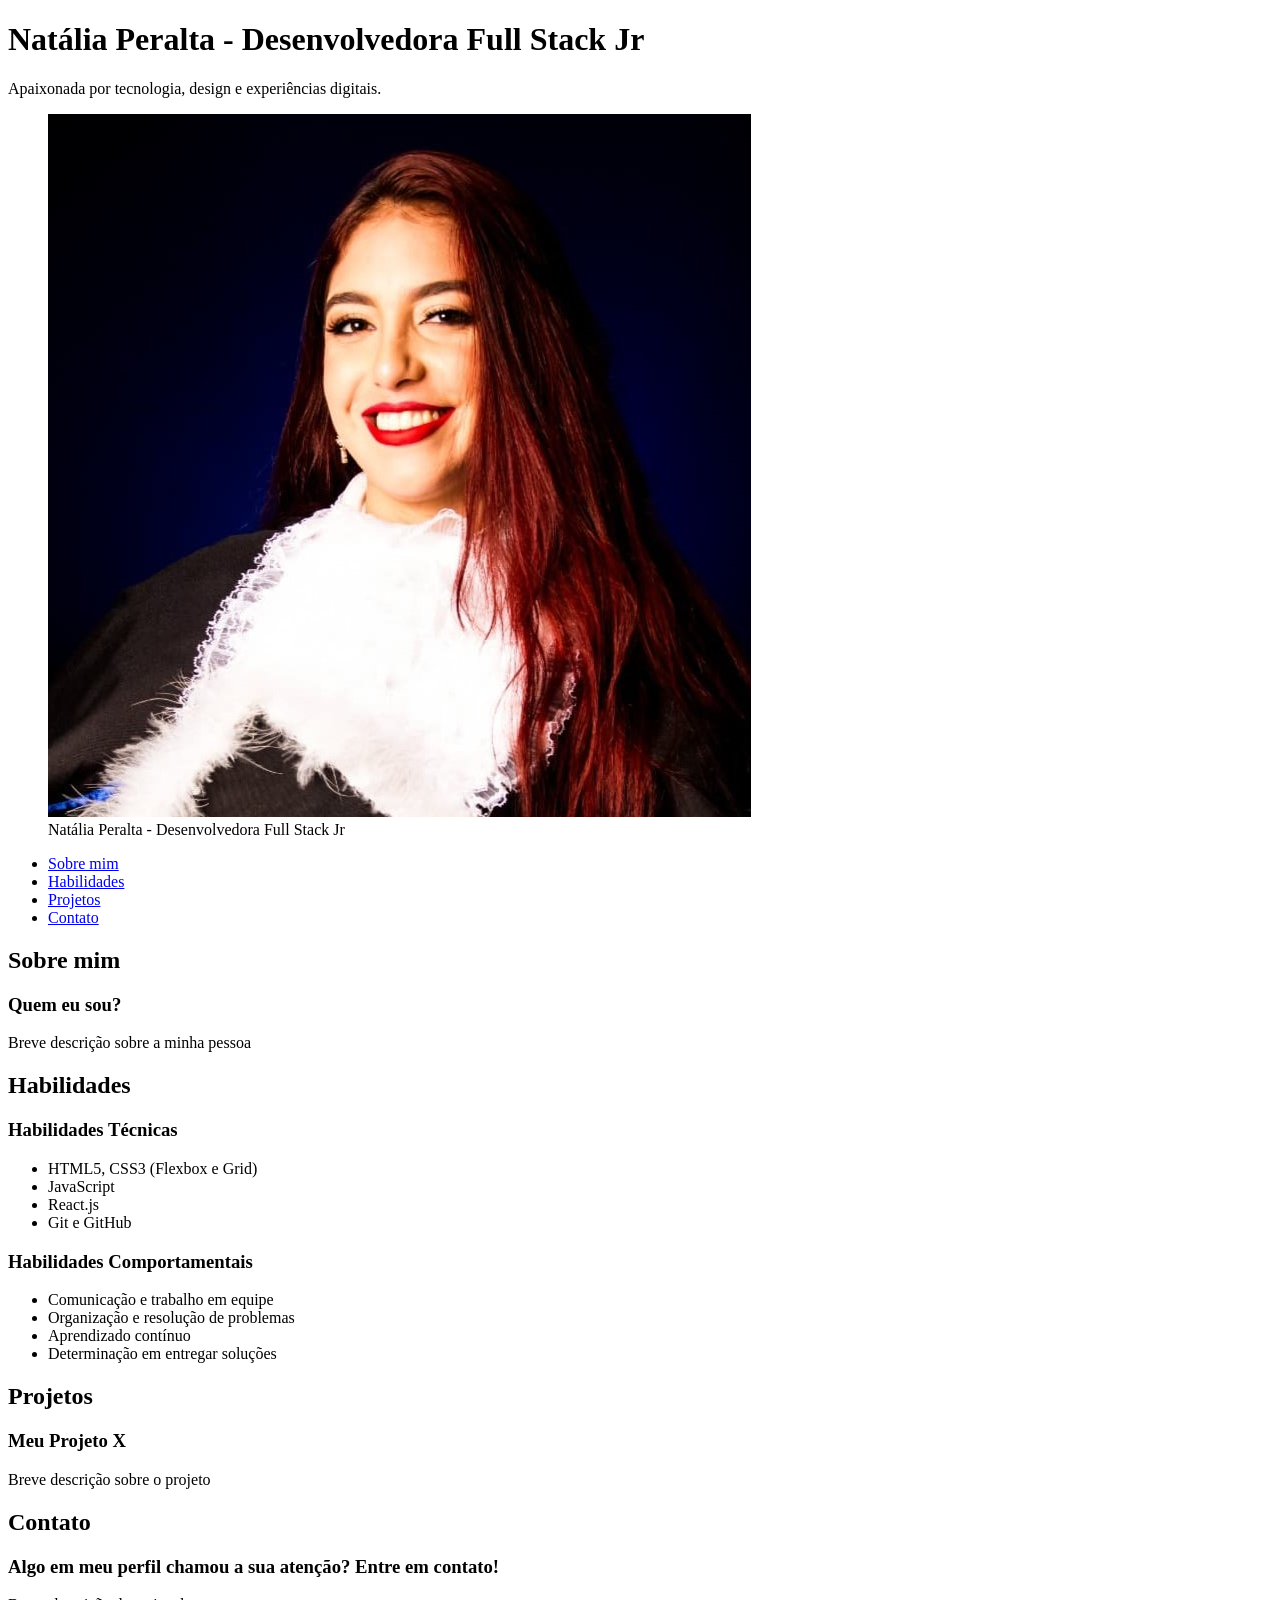
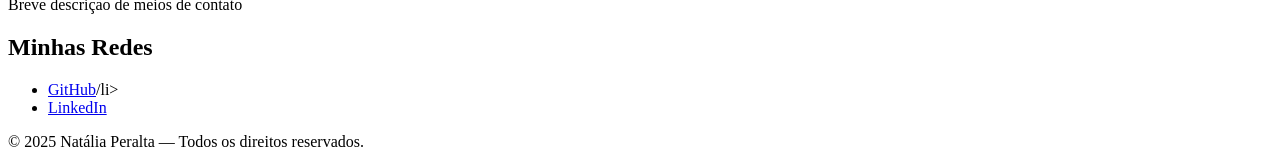
==== perfil.html @ 50812efa "Adicionando estruturas de arquivos" ====
<!DOCTYPE html>
<html lang="pt-br">
<head>
    <meta charset="UTF-8">
    <meta name="viewport" content="width=device-width, initial-scale=1.0">
    <link rel="icon" href="./images/favicon.ico" type="image/x-icon">
    <title>Portfólio - Natália Peralta</title>
</head>
<body>

    <header>
        <h1>Natália Peralta - Desenvolvedora Full Stack Jr</h1>
        <p class="slogan">Apaixonada por tecnologia, design e experiências digitais.</p>

        <figure>
            <img src="./images/Natália-Peralta.JPEG" alt="Imagem de perfil da formanda Natália Peralta - Desenvolvedora Full Stack Jr em formação!">
            <figcaption>Natália Peralta - Desenvolvedora Full Stack Jr</figcaption>
        </figure>
             
        <nav class="nav-bar" aria-label="Menu de navegação principal">
            <ul class="nav-menu">
                <li class="nav-item"><a href="#sobre-mim">Sobre mim</a></li>
                <li class="nav-item"><a href="#habilidades">Habilidades</a></li>
                <li class="nav-item"><a href="#projetos">Projetos</a></li>
                <li class="nav-item"><a href="#contato">Contato</a></li>
            </ul>
        </nav>
    </header>

    <main>
        <section id="sobre-mim" class="sobre-mim">
            <h2>Sobre mim</h2>
            <article>
                <h3>Quem eu sou?</h3>
                <p>Breve descrição sobre a minha pessoa</p>
            </article>
        </section>

        <section id="habilidades" class="habilidades">
            <h2>Habilidades</h2>
            <article>
                <h3>Habilidades Técnicas</h3>
                <ul>
                    <li>HTML5, CSS3 (Flexbox e Grid)</li>
                    <li>JavaScript</li>
                    <li>React.js</li>
                    <li>Git e GitHub</li>
                </ul>

                <h3>Habilidades Comportamentais</h3>
                <ul>
                    <li>Comunicação e trabalho em equipe</li>
                    <li>Organização e resolução de problemas</li>
                    <li>Aprendizado contínuo</li>
                    <li>Determinação em entregar soluções</li>
                </ul>
            </article>
        </section>

        <section id="projetos" class="projetos">
            <h2>Projetos</h2>
            <article>
                <h3>Meu Projeto X</h3>
                <p>Breve descrição sobre o projeto</p>
            </article>
        </section>

        <section id="contato" class="contato">
            <h2>Contato</h2>
            <article>
                <h3>Algo em meu perfil chamou a sua atenção? Entre em contato!</h3>
                <p>Breve descrição de meios de contato</p>
            </article>
        </section>
    </main>

    <aside>
        <h2>Minhas Redes</h2>
        <ul>
            <li><a href="https://github.com/NatiPeralta" target="_blank">GitHub</a>/li>
            <li><a href="https://www.linkedin.com/in/natália-peralta" target="_blank">LinkedIn</a></li>
        </ul>
    </aside>

    <footer>
        <p>&copy; 2025 Natália Peralta — Todos os direitos reservados.</p>
    </footer>
    
</body>
</html>
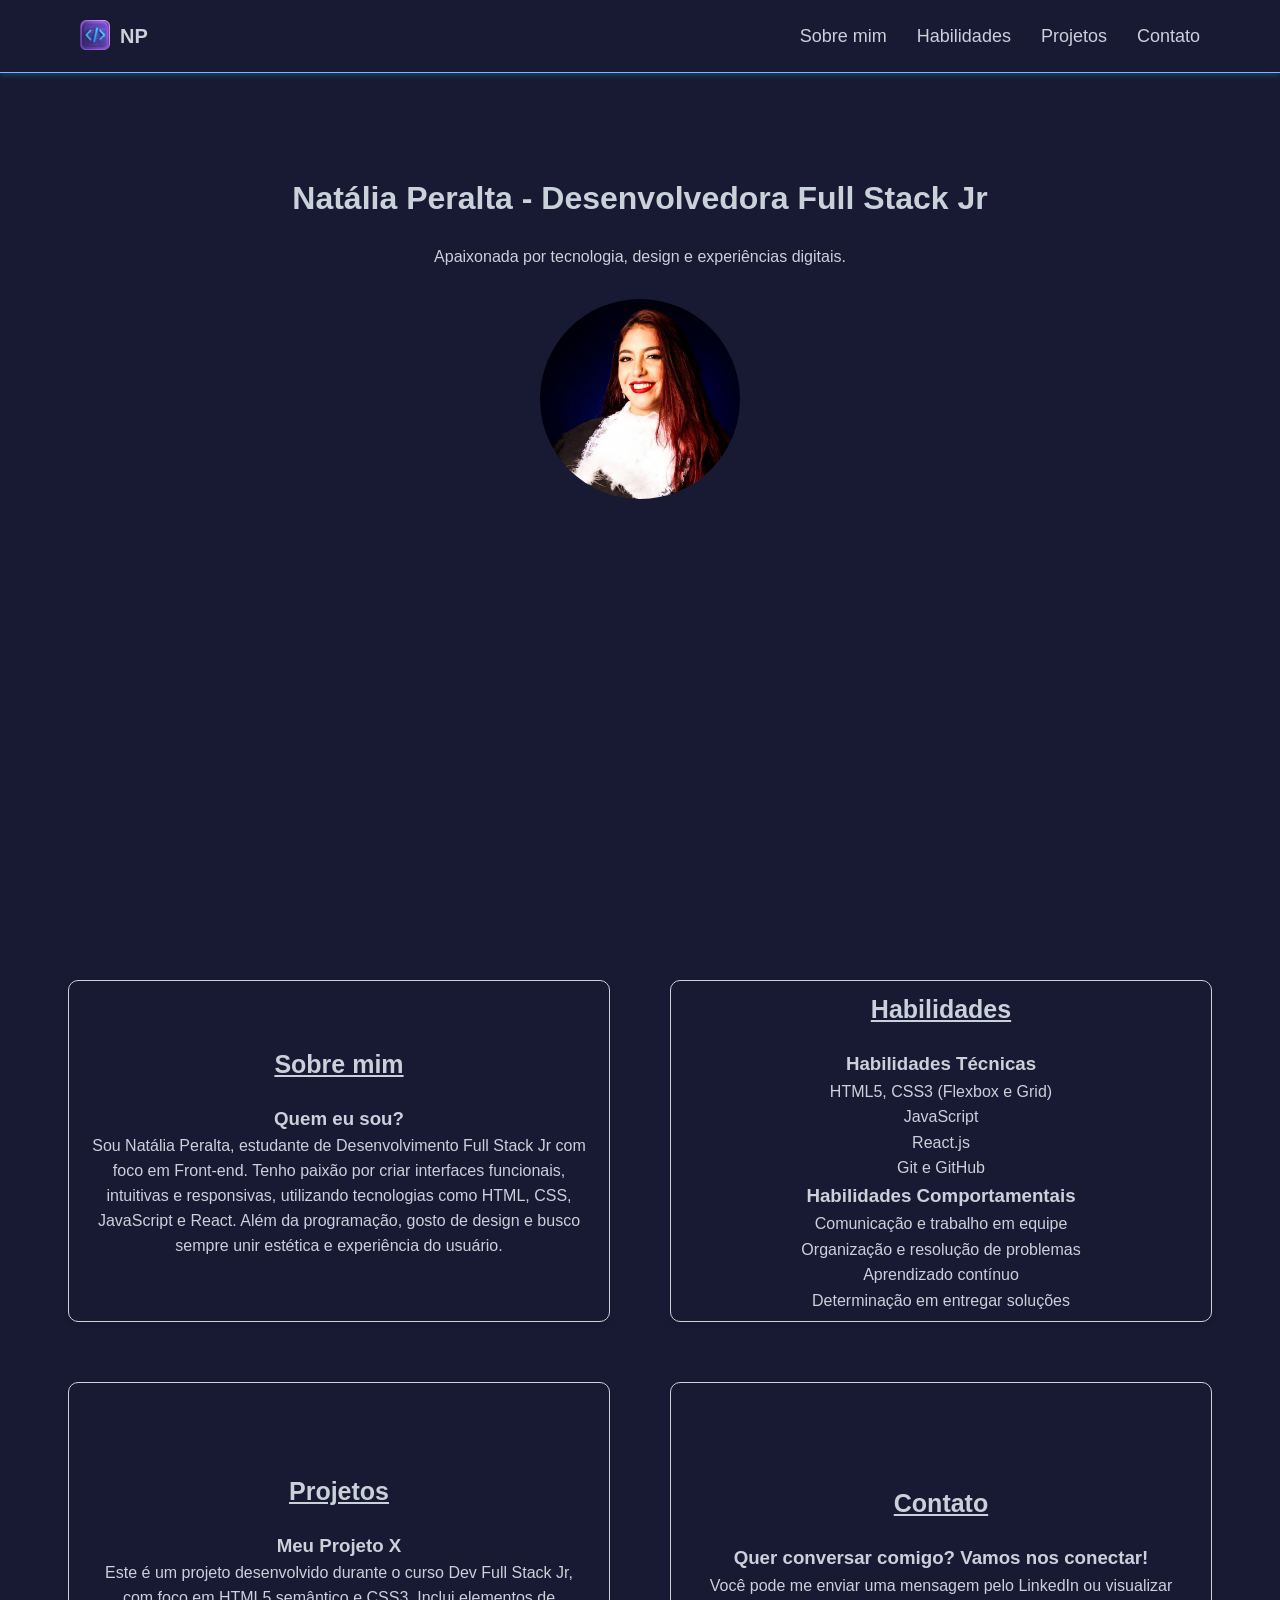
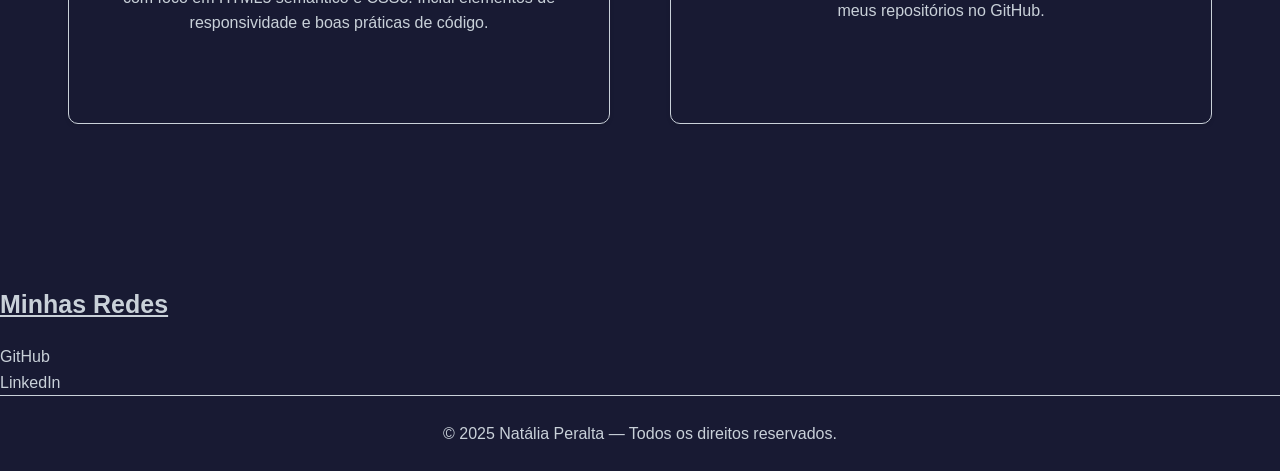
==== commit 7308ce3b: "estilizando header e menu" ====
--- a/perfil.html
+++ b/perfil.html
@@ -3,28 +3,39 @@
 <head>
     <meta charset="UTF-8">
     <meta name="viewport" content="width=device-width, initial-scale=1.0">
-    <link rel="icon" href="./images/favicon.ico" type="image/x-icon">
+    <link rel="icon" href="./images/icon.png" type="image/x-icon">
+    <link rel="stylesheet" type="text/css" href="./styles.css">
     <title>Portfólio - Natália Peralta</title>
 </head>
 <body>
 
     <header>
-        <h1>Natália Peralta - Desenvolvedora Full Stack Jr</h1>
-        <p class="slogan">Apaixonada por tecnologia, design e experiências digitais.</p>
-
+        <div class="menu">
         <figure>
-            <img src="./images/Natália-Peralta.JPEG" alt="Imagem de perfil da formanda Natália Peralta - Desenvolvedora Full Stack Jr em formação!">
-            <figcaption>Natália Peralta - Desenvolvedora Full Stack Jr</figcaption>
+            <img src="images/icon.png" alt="Foto de Natália Peralta">
+            <figcaption>NP</figcaption>
         </figure>
              
-        <nav class="nav-bar" aria-label="Menu de navegação principal">
+        <nav  aria-label="Menu de navegação principal">
             <ul class="nav-menu">
                 <li class="nav-item"><a href="#sobre-mim">Sobre mim</a></li>
                 <li class="nav-item"><a href="#habilidades">Habilidades</a></li>
                 <li class="nav-item"><a href="#projetos">Projetos</a></li>
                 <li class="nav-item"><a href="#contato">Contato</a></li>
             </ul>
+            <div class="hamburguer">
+                <span class="bar"></span>
+                <span class="bar"></span>
+                <span class="bar"></span>
+            </div>
         </nav>
+        </div>
+
+        <div class="title-page">
+            <h1>Natália Peralta - Desenvolvedora Full Stack Jr</h1>
+            <p class="slogan">Apaixonada por tecnologia, design e experiências digitais.</p>
+            <img src="images/Natália-Peralta.JPEG" alt="Foto de Natália Peralta">
+        </div>
     </header>
 
     <main>
@@ -32,7 +43,10 @@
             <h2>Sobre mim</h2>
             <article>
                 <h3>Quem eu sou?</h3>
-                <p>Breve descrição sobre a minha pessoa</p>
+                <p>Sou Natália Peralta, estudante de Desenvolvimento Full Stack Jr com foco em Front-end. 
+                   Tenho paixão por criar interfaces funcionais, intuitivas e responsivas, utilizando 
+                   tecnologias como HTML, CSS, JavaScript e React. Além da programação, gosto de design 
+                   e busco sempre unir estética e experiência do usuário.</p>
             </article>
         </section>
 
@@ -61,15 +75,17 @@
             <h2>Projetos</h2>
             <article>
                 <h3>Meu Projeto X</h3>
-                <p>Breve descrição sobre o projeto</p>
+                <p>Este é um projeto desenvolvido durante o curso Dev Full Stack Jr, 
+                   com foco em HTML5 semântico e CSS3. Inclui elementos de responsividade 
+                   e boas práticas de código.</p>
             </article>
         </section>
 
         <section id="contato" class="contato">
             <h2>Contato</h2>
             <article>
-                <h3>Algo em meu perfil chamou a sua atenção? Entre em contato!</h3>
-                <p>Breve descrição de meios de contato</p>
+                <h3>Quer conversar comigo? Vamos nos conectar!</h3>
+                <p>Você pode me enviar uma mensagem pelo LinkedIn ou visualizar meus repositórios no GitHub.</p>
             </article>
         </section>
     </main>
@@ -77,14 +93,31 @@
     <aside>
         <h2>Minhas Redes</h2>
         <ul>
-            <li><a href="https://github.com/NatiPeralta" target="_blank">GitHub</a>/li>
-            <li><a href="https://www.linkedin.com/in/natália-peralta" target="_blank">LinkedIn</a></li>
+            <li><a href="https://github.com/NatiPeralta" target="_blank">GitHub</a></li>
+            <li><a href="https://www.linkedin.com/in/nat%C3%A1lia-peralta" target="_blank">LinkedIn</a></li>
         </ul>
     </aside>
 
     <footer>
         <p>&copy; 2025 Natália Peralta — Todos os direitos reservados.</p>
     </footer>
-    
+
+    <script>  
+    const hamburguer = document.querySelector('.hamburguer');
+    const navMenu = document.querySelector('.nav-menu');
+
+    hamburguer.addEventListener('click', () => {
+        navMenu.classList.toggle('active');
+        hamburguer.classList.toggle('active');
+    });
+
+    // Fecha o menu quando um link for clicado
+    document.querySelectorAll('.nav-link').forEach(link =>
+        link.addEventListener('click', () => {
+            navMenu.classList.remove('active');
+            hamburguer.classList.remove('active');
+        })
+    );
+</script>
 </body>
 </html>
--- a/styles.css
+++ b/styles.css
@@ -0,0 +1,245 @@
+* {
+    margin: 0;
+    padding: 0;
+    font-family: sans-serif;
+}
+
+body {
+    line-height: 1.6;
+    background-color: #181a33;
+    color: #c9d1d9;
+}
+
+header {
+    height: 100vh; /* Ocupa 100% da altura da tela */
+}
+
+.menu {
+    display: flex;
+    align-items: center;
+    justify-content: space-between; /* Mantém cada lado separado */
+    background-color: #181a33;
+    color: #c9d1d9;
+    padding: 20px 80px 20px 80px;
+    border-bottom: 1px solid #75baff;
+    box-shadow: 0 2px 5px 0 #1b4269;
+}
+
+main {
+    margin: 20px 0 100px 0;
+    padding: 40px;
+    display: flex;
+    align-items: center;
+	justify-content: center;
+    margin-bottom: 100px;
+    flex-wrap: wrap;
+    gap: 20px;
+}
+
+footer {
+    position: flex;
+    bottom: 0;
+    background-color: #181a33;
+    color: #c9d1d9;
+    padding: 25px;
+    text-align: center;
+    border-top: 1px solid #c9d1d9;
+}
+
+/*TESTES EM CSS*/
+
+li{
+    list-style: none;
+}
+
+img {
+    width: 30px;
+    height: 30px;
+}
+
+figure {
+    display: flex;
+}
+
+figcaption {
+    padding-left: 10px;
+    font-size: 20px;
+    font-weight: bold;
+    color: #c9d1d9;
+}
+
+a{
+    color: #c9d1d9;
+    text-decoration: none;
+}
+
+.nav-menu {
+    display: flex;
+    gap: 30px;
+    justify-content: end;
+}
+
+.nav-item a{
+    transition: 0.5s ease;
+    color: #c9d1d9;
+    font-size: 18px;
+}
+
+.nav-item a:hover{
+    color: rgb(0, 195, 255);
+}
+
+.hamburguer{
+    display: none;
+    flex-direction: column;
+    justify-content: space-between;
+    width: 25px;
+    height: 20px;
+}
+
+.bar {
+    display: block;
+    width: 28px;
+    height: 3px;
+    border-radius: 2px;
+    margin: 5px auto;
+    background-color: #c9d1d9;
+    transition: all 0.3s ease-in-out;
+}
+
+.hamburguer.active .bar:nth-child(1) {
+    transform: rotate(45deg) translate(5px, 7px);
+}
+.hamburguer.active .bar:nth-child(2) {
+    opacity: 0;
+}
+.hamburguer.active .bar:nth-child(3) {
+    transform: rotate(-45deg) translate(5px, -7px);
+}
+
+.title-page {
+    text-align: center;
+    opacity: 0;
+    animation: fadeIn 1.5s ease-in forwards;
+}
+
+@keyframes fadeIn {
+    to {
+        opacity: 1;
+    }
+}
+
+.title-page p{
+    padding-bottom: 30px;
+}
+
+.title-page img{
+    width: 200px;
+    height: 200px;
+    border-radius: 100px;
+}
+
+h1 {
+    color: #c9d1d9;
+    margin-bottom: 20px;
+    margin-top: 100px;
+}
+
+h2 {
+    margin-bottom: 20px;
+    font-size: 25px;
+    text-decoration: underline;
+}
+
+p {
+    line-height: 25px;
+}
+
+.sobre-mim, .habilidades, .projetos, .contato {
+    background-color: transparent;
+    transition: transform 0.3s ease, box-shadow 0.3s ease;
+    border: 1px solid #c9d1d9;
+	border-radius: 10px;
+	box-shadow: 0 2px 4px rgba(0, 0, 0, 0.1);
+	padding: 20px;
+	margin: 20px;
+	max-width: 500px;
+    width: 100%;
+    height: 300px;
+	display: flex;
+	flex-direction: column;
+	align-items: center;
+	justify-content: center;
+	text-align: center;
+}
+
+.sobre-mim:hover {
+    transform: scale(1.1);
+    z-index: 1;
+}
+
+.habilidades:hover {
+    transform: scale(1.1);
+    z-index: 1;
+}
+
+.projetos:hover {
+    transform: scale(1.1);
+    z-index: 1;
+}
+
+.contato:hover {
+    transform: scale(1.1);
+    z-index: 1;
+}
+
+@media(max-width: 600px) {
+    .hamburguer {
+        display: block;
+        cursor: pointer;
+    }
+    .nav-menu{
+        position: fixed;
+        left: -100%;
+        top: 70px;
+        flex-direction: column;
+        gap: 0;
+        background-color: #181a33;
+        color: #c9d1d9;
+        text-align: center;
+        border-radius: 0 0 20px 20px;
+        width: 100%;
+        height: 30%;
+        transition: left 0.3s ease;
+        justify-content: center;
+    }
+    .nav-item{
+        margin: 16px 0;
+    }
+    .nav-menu.active{
+        left: 0;
+    }
+    main {
+    flex-direction: column;
+    padding: 20px;
+    }
+
+    .sobre-mim,
+    .habilidades,
+    .projetos,
+    .contato {
+    width: 100%;
+    margin: 10px 0;
+    height: auto; /* deixa a altura flexível */
+    }
+    h1 {
+    font-size: 22px;
+    }
+    h2 {
+    font-size: 18px;
+    }
+    p {
+    font-size: 16px;
+    }
+
+}
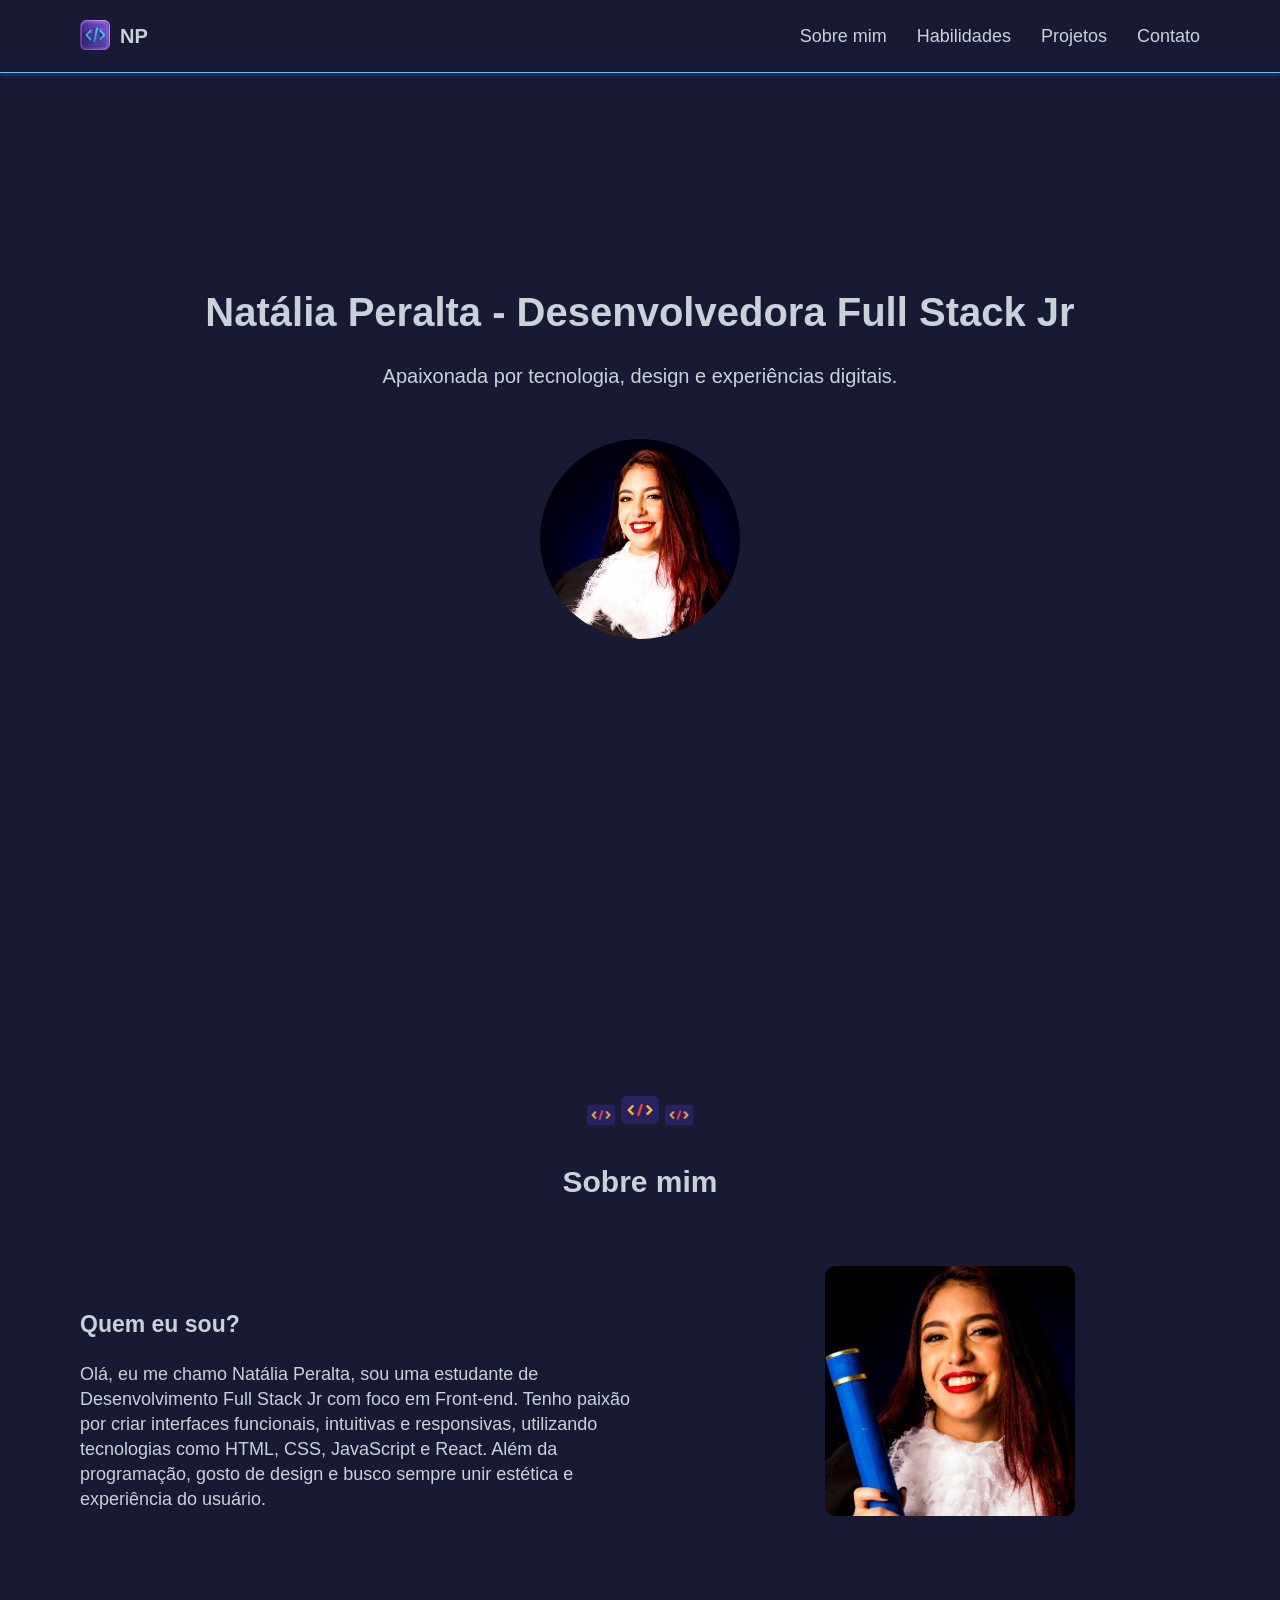
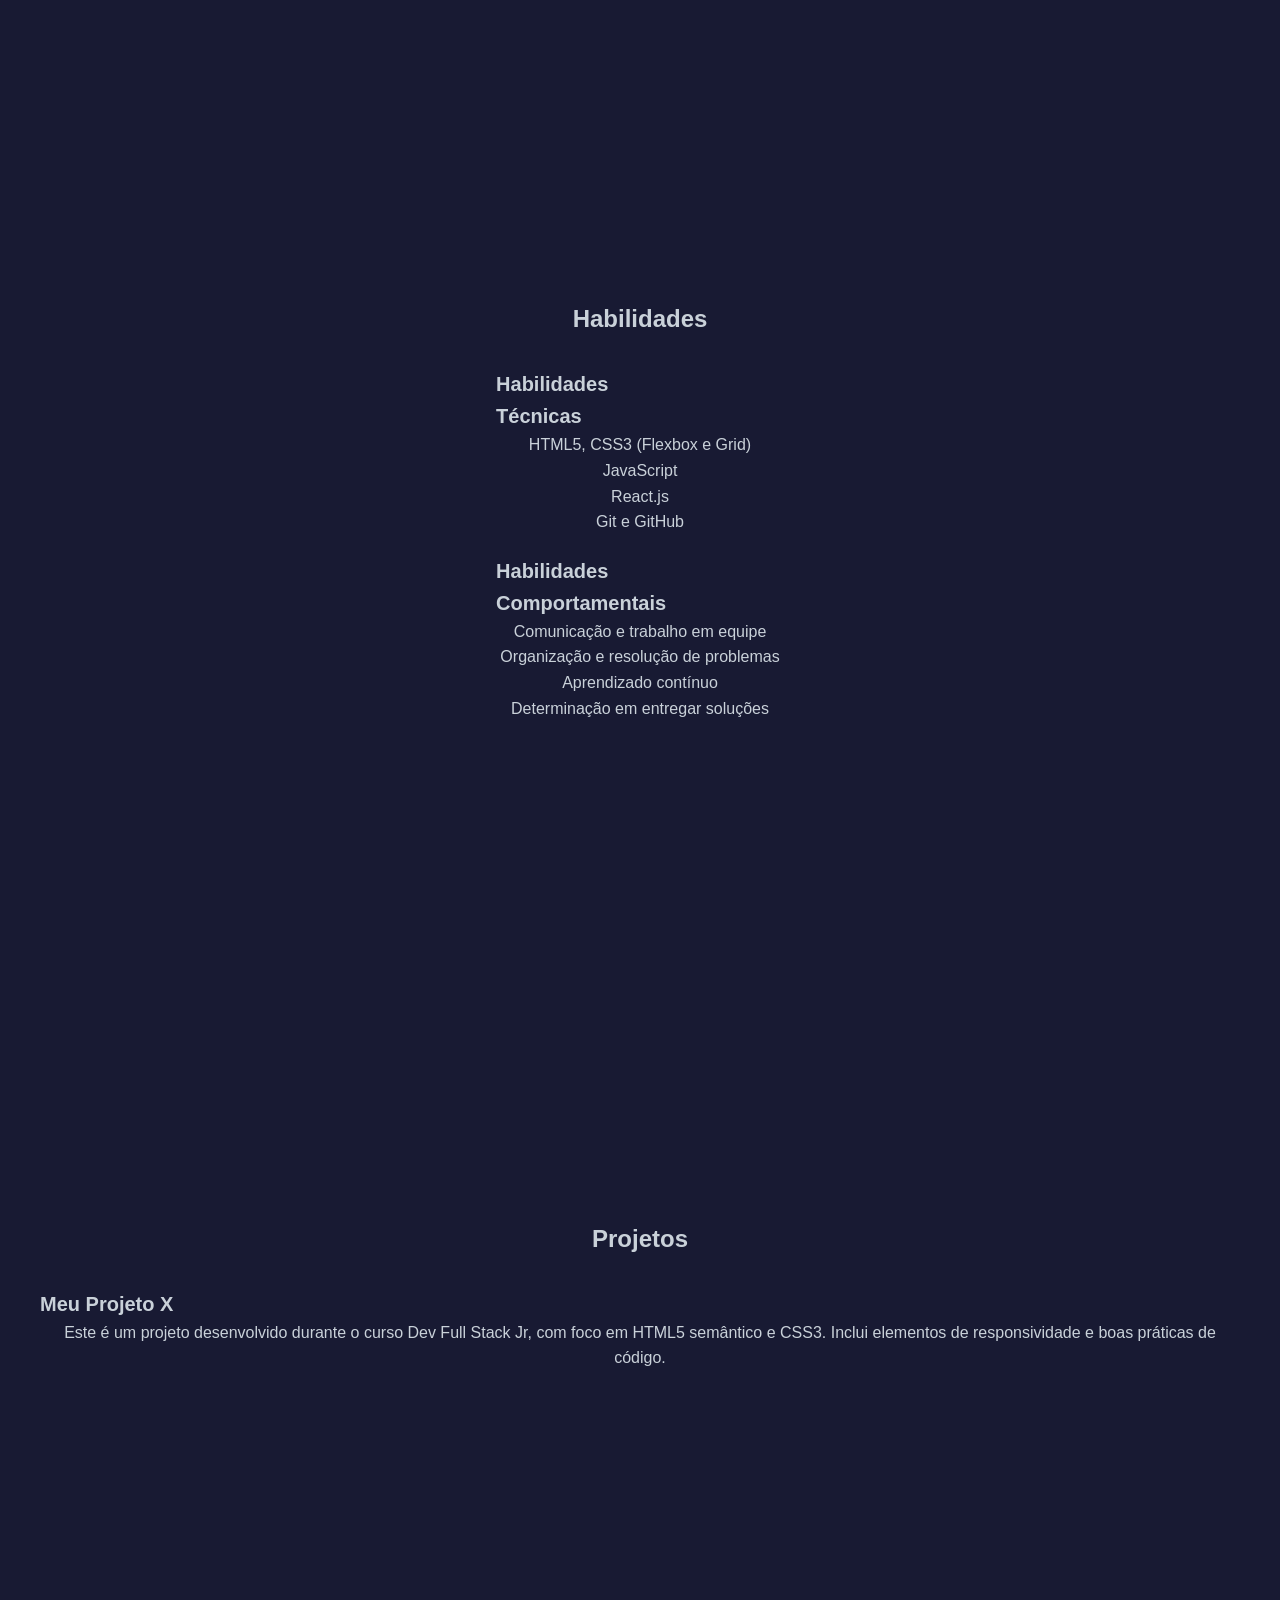
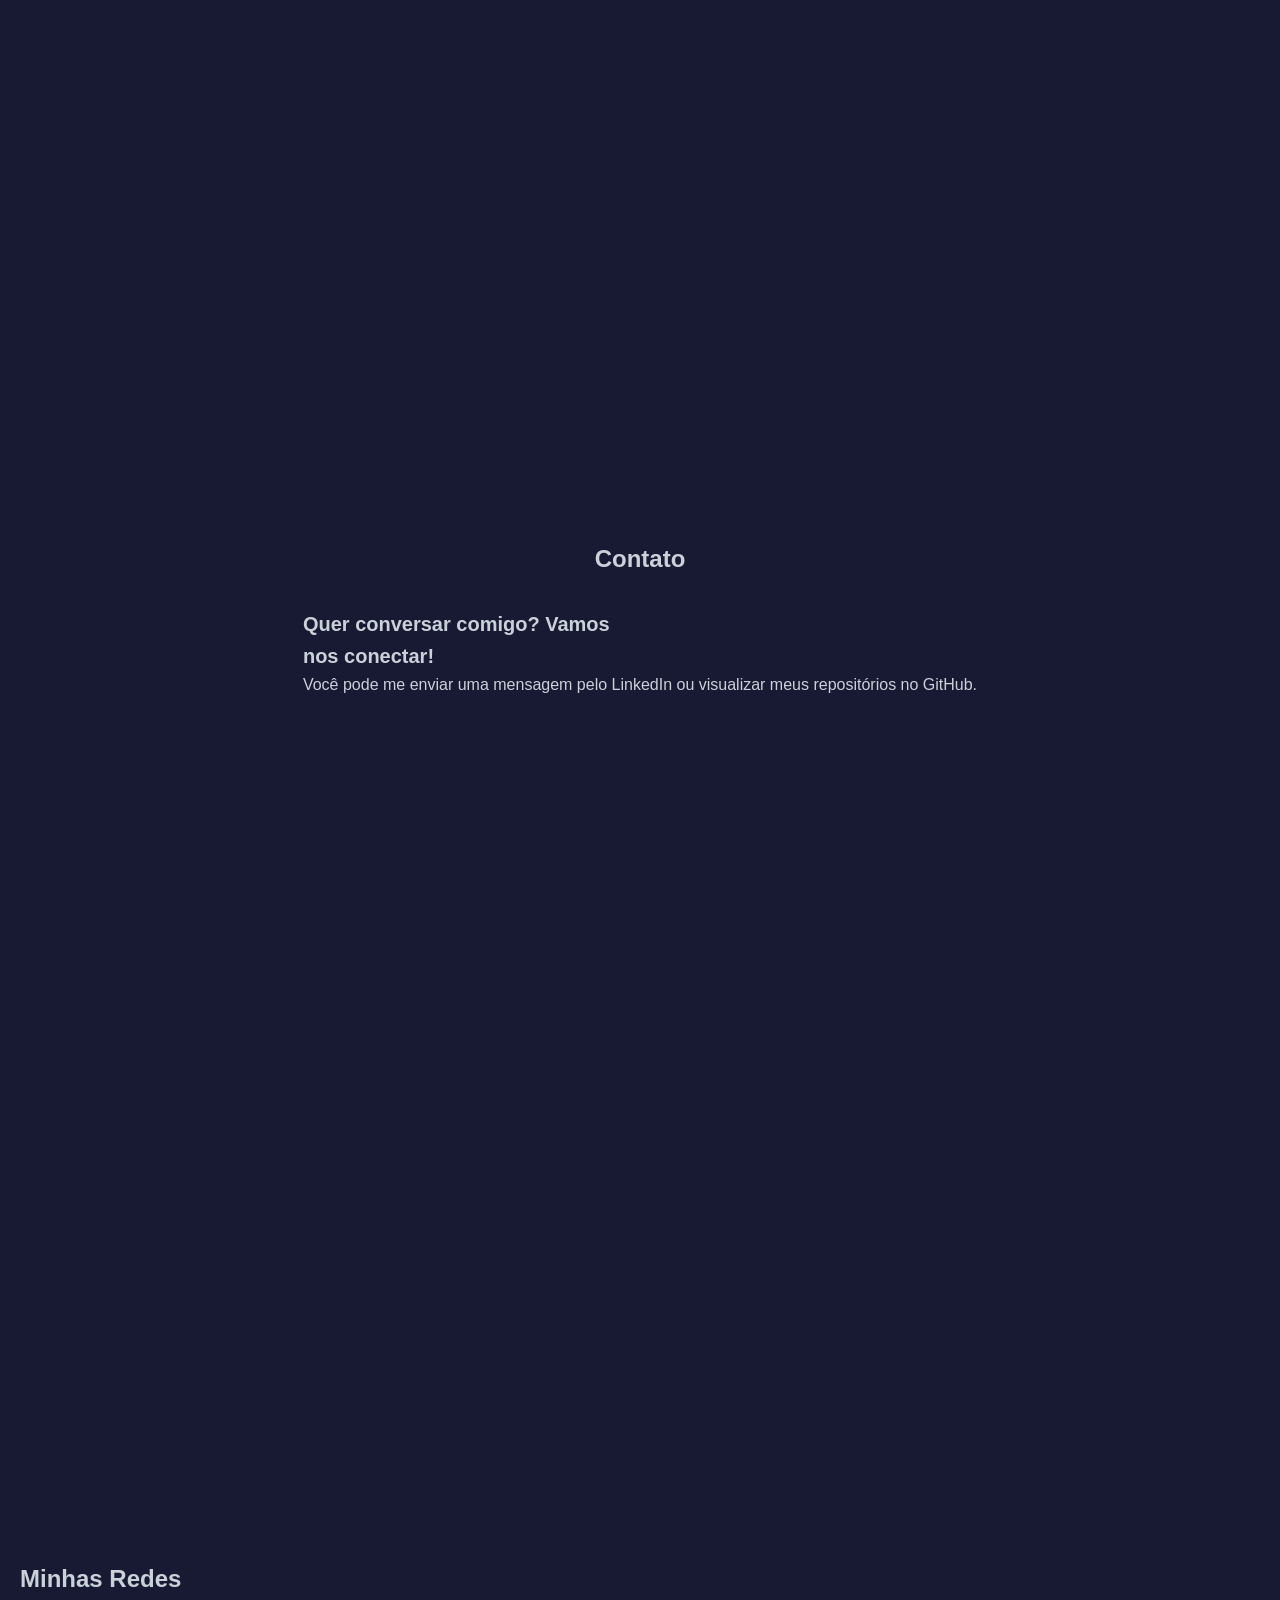
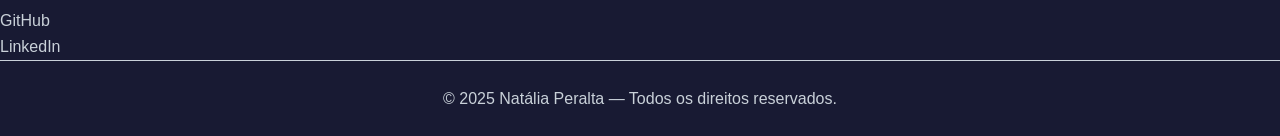
==== commit 58f9d401: "Editando section sobre-mim" ====
--- a/perfil.html
+++ b/perfil.html
@@ -40,14 +40,27 @@
 
     <main>
         <section id="sobre-mim" class="sobre-mim">
-            <h2>Sobre mim</h2>
-            <article>
-                <h3>Quem eu sou?</h3>
-                <p>Sou Natália Peralta, estudante de Desenvolvimento Full Stack Jr com foco em Front-end. 
-                   Tenho paixão por criar interfaces funcionais, intuitivas e responsivas, utilizando 
-                   tecnologias como HTML, CSS, JavaScript e React. Além da programação, gosto de design 
-                   e busco sempre unir estética e experiência do usuário.</p>
-            </article>
+            <div class="icon-decor">
+                <img class="icon" src="./images/programming.png"> 
+                <img class="icon-2" src="./images/programming.png"> 
+                <img class="icon" src="./images/programming.png">
+            </div>
+
+        <div class="texto-sobre">
+                <h2>Sobre mim</h2>
+            <div class="align-sobre">
+                <article>
+                    <h3>Quem eu sou?</h3>
+                    <p>Olá, eu me chamo Natália Peralta, sou uma estudante de Desenvolvimento Full Stack Jr com foco em Front-end. 
+                    Tenho paixão por criar interfaces funcionais, intuitivas e responsivas, utilizando 
+                    tecnologias como HTML, CSS, JavaScript e React. Além da programação, gosto de design 
+                    e busco sempre unir estética e experiência do usuário.</p>
+                </article>
+            <div class="img-sobre">
+                <img src="./images/Natália-2.JPEG" alt="Foto de Natália Peralta">
+            </div>
+            </div>
+        </div>
         </section>
 
         <section id="habilidades" class="habilidades">
--- a/styles.css
+++ b/styles.css
@@ -2,6 +2,7 @@
     margin: 0;
     padding: 0;
     font-family: sans-serif;
+    box-sizing: border-box;
 }
 
 body {
@@ -10,19 +11,25 @@
     color: #c9d1d9;
 }
 
-header {
-    height: 100vh; /* Ocupa 100% da altura da tela */
-}
-
 .menu {
+    position: fixed;
+    width: 100%;
+    z-index: 9999;  /* Garante que fique acima de todos os elementos */
+    left: 0;
+    top: 0;
     display: flex;
     align-items: center;
     justify-content: space-between; /* Mantém cada lado separado */
     background-color: #181a33;
     color: #c9d1d9;
-    padding: 20px 80px 20px 80px;
+    padding: 20px 80px;
     border-bottom: 1px solid #75baff;
     box-shadow: 0 2px 5px 0 #1b4269;
+}
+
+header {
+    height: 100vh;
+    padding-top: 80px; /* mesma altura da barra de menu */
 }
 
 main {
@@ -34,6 +41,14 @@
     margin-bottom: 100px;
     flex-wrap: wrap;
     gap: 20px;
+    opacity: 0;
+    animation: fadeIn 1.5s ease-in forwards;
+}
+
+@keyframes fadeIn {
+    to {
+        opacity: 1;
+    }
 }
 
 footer {
@@ -57,6 +72,16 @@
     height: 30px;
 }
 
+.icon {
+    width: 30px;
+    height: 30px;
+}
+
+.icon-2 {
+    width: 40px;
+    height: 40px;
+}
+
 figure {
     display: flex;
 }
@@ -76,7 +101,6 @@
 .nav-menu {
     display: flex;
     gap: 30px;
-    justify-content: end;
 }
 
 .nav-item a{
@@ -118,6 +142,7 @@
 }
 
 .title-page {
+    padding-top: 100px;
     text-align: center;
     opacity: 0;
     animation: fadeIn 1.5s ease-in forwards;
@@ -130,7 +155,8 @@
 }
 
 .title-page p{
-    padding-bottom: 30px;
+    padding-bottom: 50px;
+    font-size: 20px;
 }
 
 .title-page img{
@@ -139,16 +165,55 @@
     border-radius: 100px;
 }
 
+.icon-decor{
+    padding-top: 130px;
+}
+
+.align-sobre {
+    display: flex;
+    padding-left: 40px;
+}
+
+.texto-sobre h2 {
+    padding-bottom: 50px;
+    font-size: 30px;
+}
+
+.texto-sobre article, h3{
+    padding-top: 20px;
+    text-align: start;
+    width: 50%;
+    font-size: 20px;
+}
+
+.texto-sobre h3{
+    font-size: 23px;
+    padding-bottom: 20px;
+}
+
+.texto-sobre p {
+    font-size: 18px;
+}
+
+.img-sobre {
+    width: 50%;
+}
+
+.img-sobre img{
+    width: 250px;
+    height: 250px;
+    border-radius: 10px;
+}
+
 h1 {
     color: #c9d1d9;
     margin-bottom: 20px;
     margin-top: 100px;
+    font-size: 40px;
 }
 
 h2 {
-    margin-bottom: 20px;
-    font-size: 25px;
-    text-decoration: underline;
+    margin: 20px 20px 10px 20px;
 }
 
 p {
@@ -156,41 +221,11 @@
 }
 
 .sobre-mim, .habilidades, .projetos, .contato {
-    background-color: transparent;
-    transition: transform 0.3s ease, box-shadow 0.3s ease;
-    border: 1px solid #c9d1d9;
-	border-radius: 10px;
-	box-shadow: 0 2px 4px rgba(0, 0, 0, 0.1);
-	padding: 20px;
-	margin: 20px;
-	max-width: 500px;
-    width: 100%;
-    height: 300px;
-	display: flex;
 	flex-direction: column;
+    height: 100vh;
 	align-items: center;
 	justify-content: center;
 	text-align: center;
-}
-
-.sobre-mim:hover {
-    transform: scale(1.1);
-    z-index: 1;
-}
-
-.habilidades:hover {
-    transform: scale(1.1);
-    z-index: 1;
-}
-
-.projetos:hover {
-    transform: scale(1.1);
-    z-index: 1;
-}
-
-.contato:hover {
-    transform: scale(1.1);
-    z-index: 1;
 }
 
 @media(max-width: 600px) {
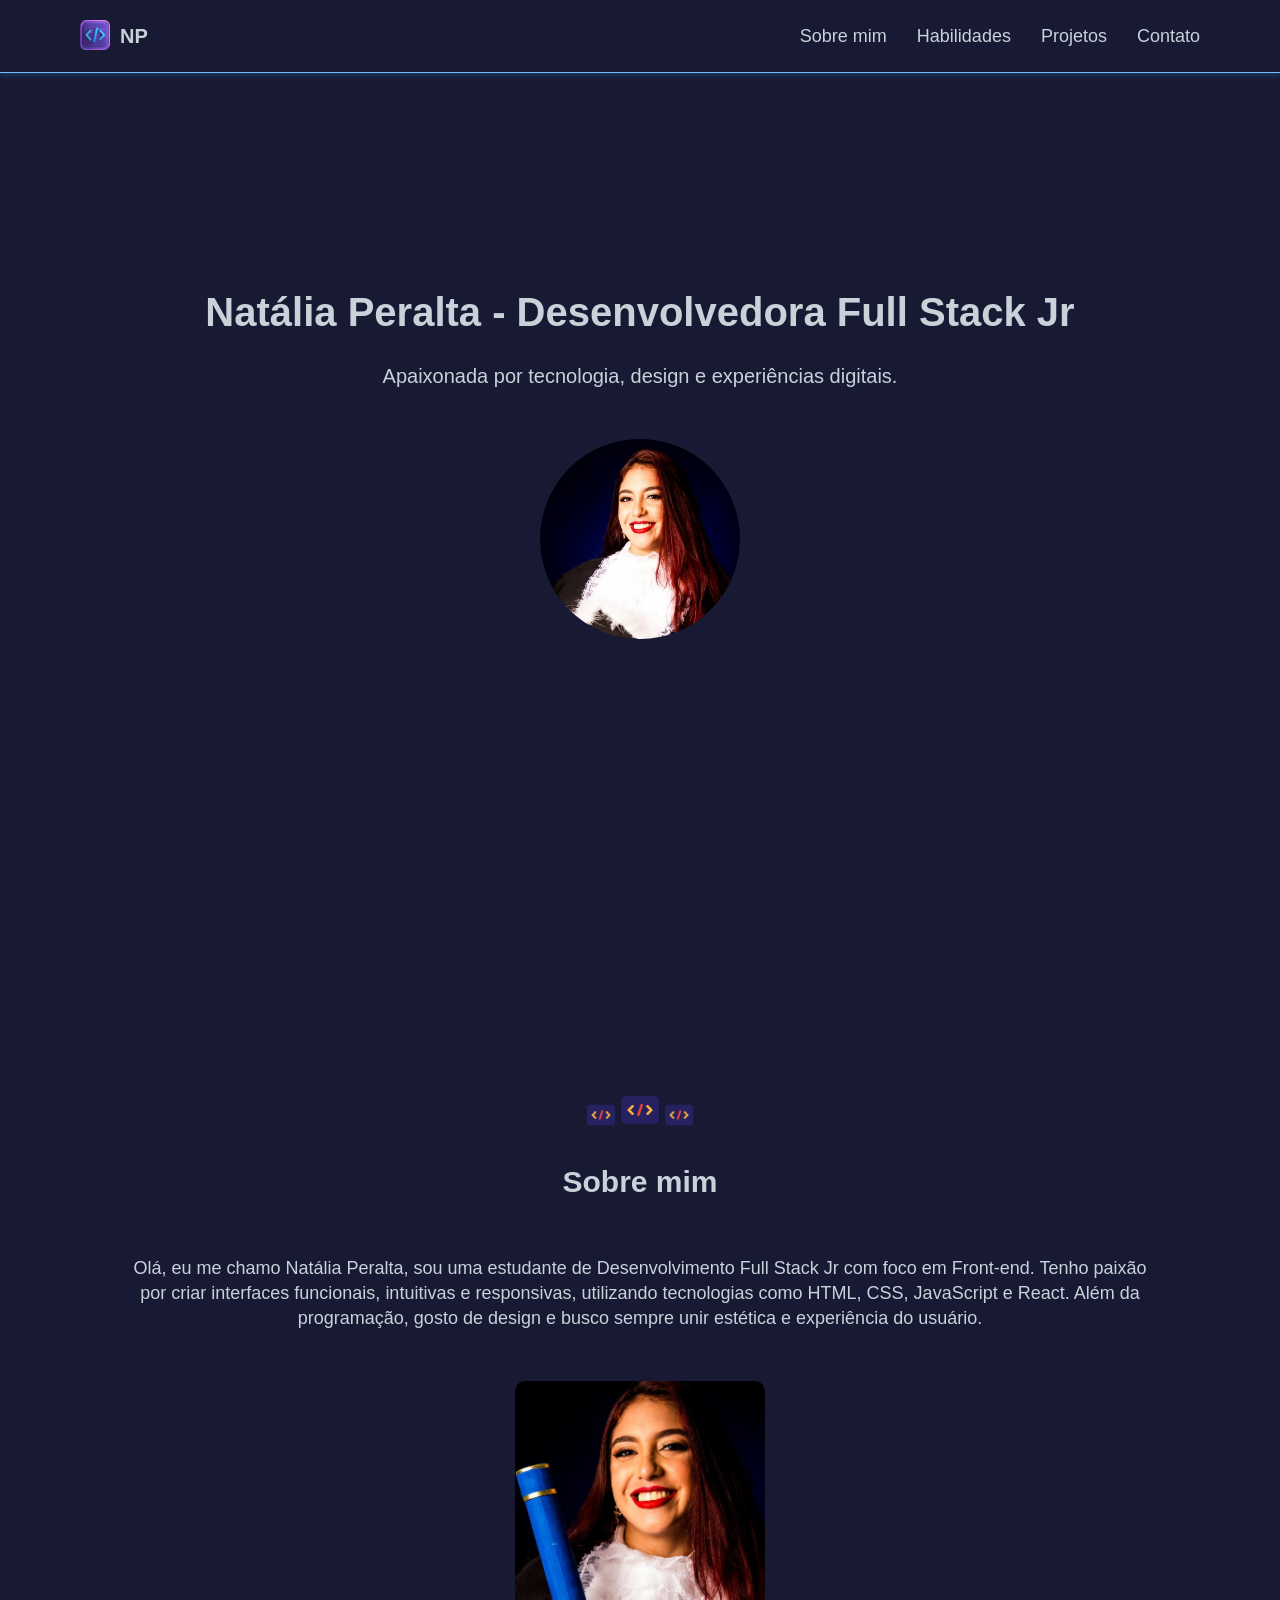
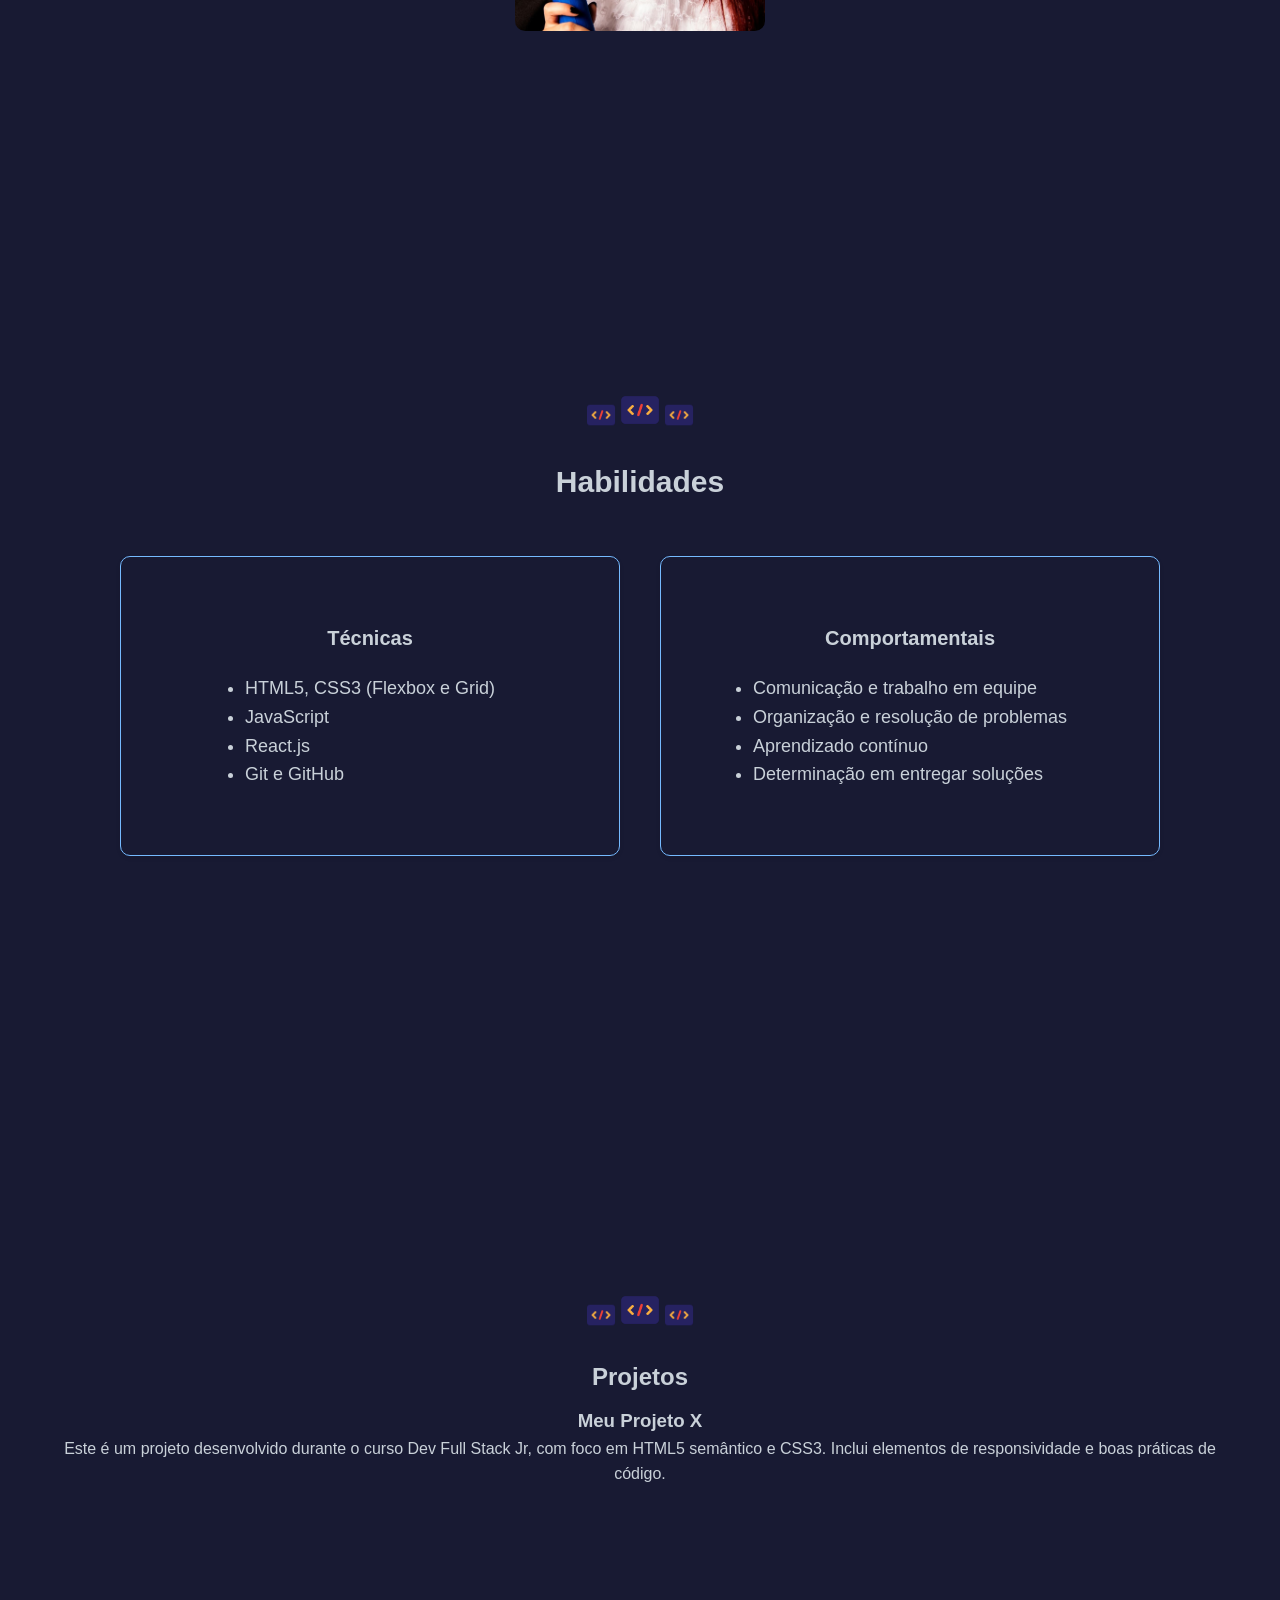
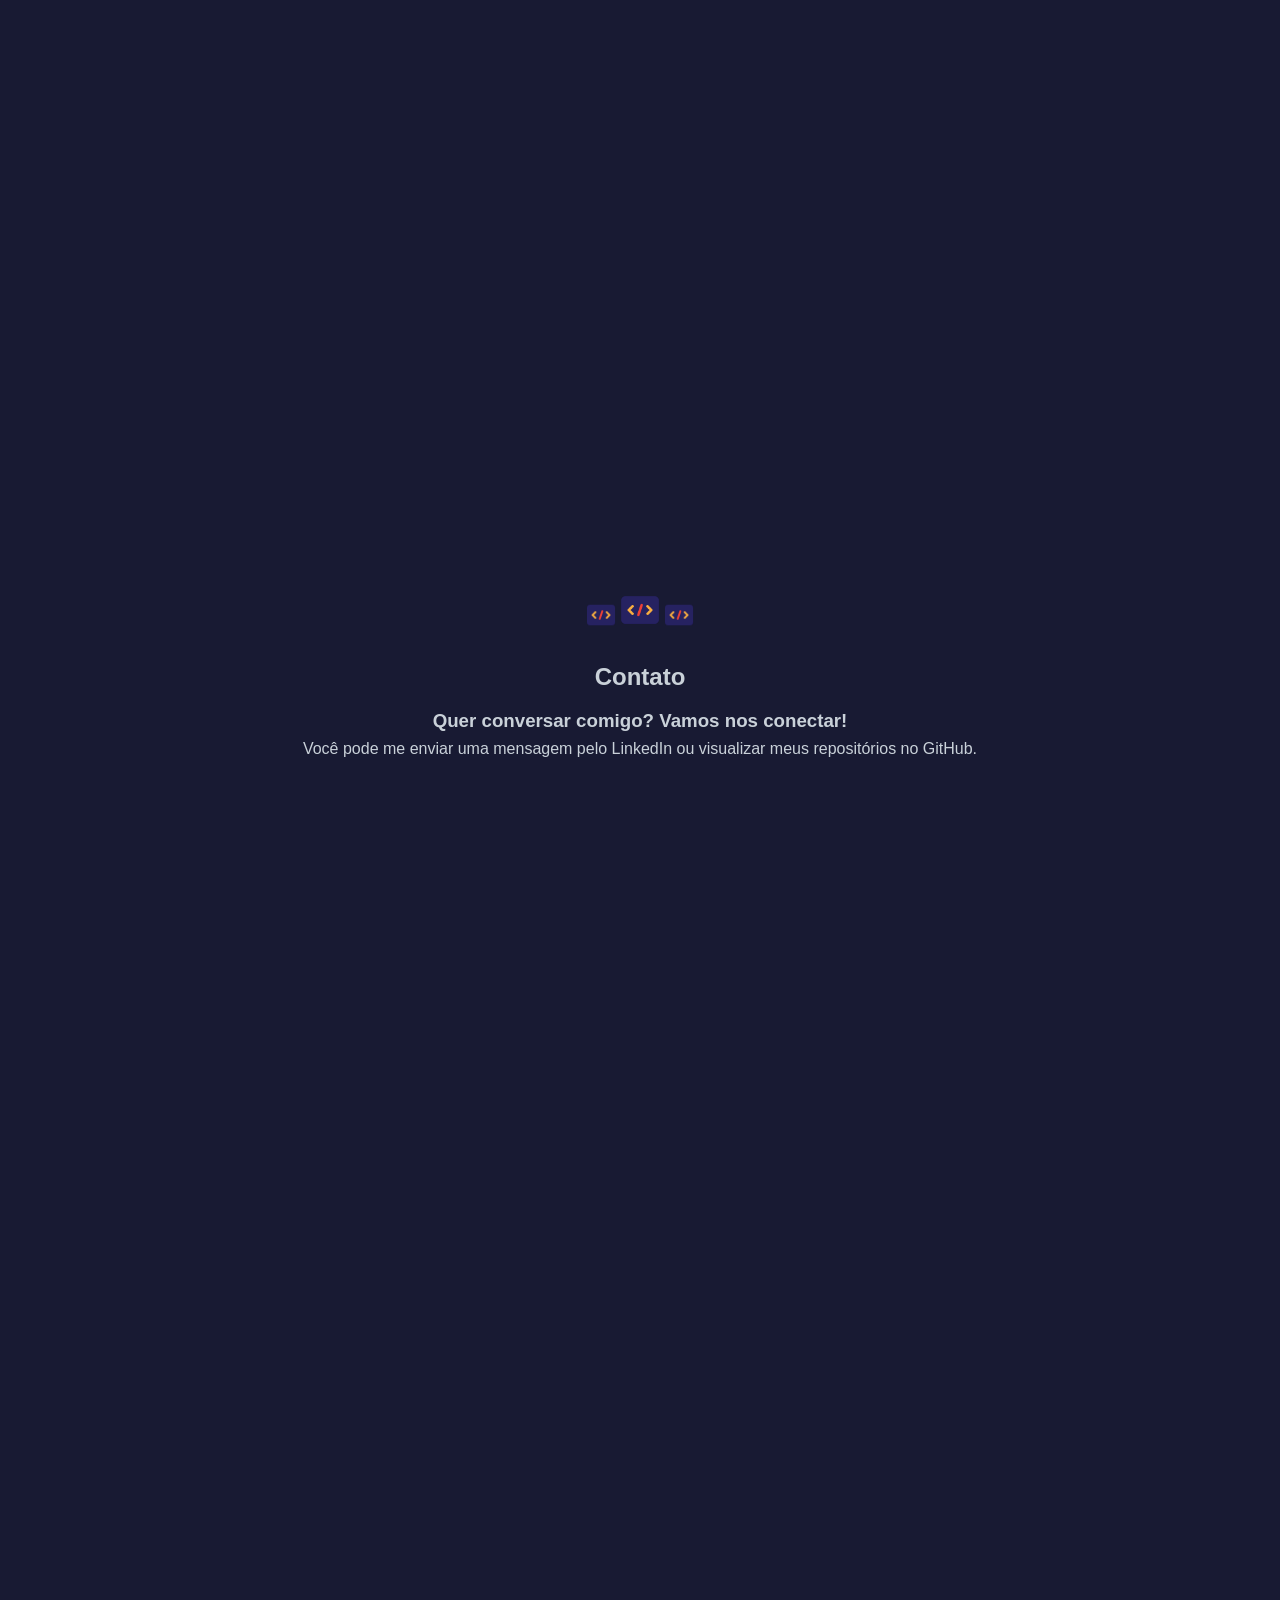
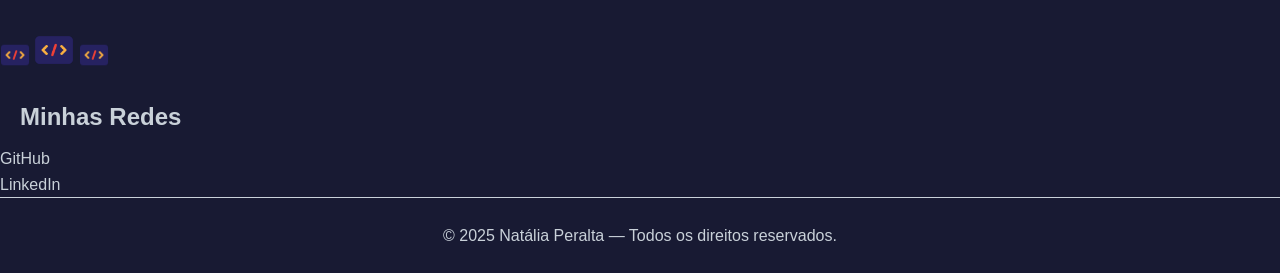
==== commit 0312f947: "Atualizando section habilidades" ====
--- a/perfil.html
+++ b/perfil.html
@@ -48,9 +48,7 @@
 
         <div class="texto-sobre">
                 <h2>Sobre mim</h2>
-            <div class="align-sobre">
                 <article>
-                    <h3>Quem eu sou?</h3>
                     <p>Olá, eu me chamo Natália Peralta, sou uma estudante de Desenvolvimento Full Stack Jr com foco em Front-end. 
                     Tenho paixão por criar interfaces funcionais, intuitivas e responsivas, utilizando 
                     tecnologias como HTML, CSS, JavaScript e React. Além da programação, gosto de design 
@@ -59,32 +57,48 @@
             <div class="img-sobre">
                 <img src="./images/Natália-2.JPEG" alt="Foto de Natália Peralta">
             </div>
-            </div>
         </div>
         </section>
 
         <section id="habilidades" class="habilidades">
+            <div class="icon-decor">
+                <img class="icon" src="./images/programming.png"> 
+                <img class="icon-2" src="./images/programming.png"> 
+                <img class="icon" src="./images/programming.png">
+            </div>
+        
+        <div class="texto-habilidades">
             <h2>Habilidades</h2>
             <article>
-                <h3>Habilidades Técnicas</h3>
+                <div class="habilidades-tec">
+                <h3>Técnicas</h3>
                 <ul>
                     <li>HTML5, CSS3 (Flexbox e Grid)</li>
                     <li>JavaScript</li>
                     <li>React.js</li>
                     <li>Git e GitHub</li>
                 </ul>
+            </div>
 
-                <h3>Habilidades Comportamentais</h3>
+            <div class="habilidades-comp">
+                <h3>Comportamentais</h3>
                 <ul>
                     <li>Comunicação e trabalho em equipe</li>
                     <li>Organização e resolução de problemas</li>
                     <li>Aprendizado contínuo</li>
                     <li>Determinação em entregar soluções</li>
                 </ul>
+            </div>
             </article>
+        </div>
         </section>
 
         <section id="projetos" class="projetos">
+            <div class="icon-decor">
+                <img class="icon" src="./images/programming.png"> 
+                <img class="icon-2" src="./images/programming.png"> 
+                <img class="icon" src="./images/programming.png">
+            </div>
             <h2>Projetos</h2>
             <article>
                 <h3>Meu Projeto X</h3>
@@ -95,6 +109,11 @@
         </section>
 
         <section id="contato" class="contato">
+            <div class="icon-decor">
+                <img class="icon" src="./images/programming.png"> 
+                <img class="icon-2" src="./images/programming.png"> 
+                <img class="icon" src="./images/programming.png">
+            </div>
             <h2>Contato</h2>
             <article>
                 <h3>Quer conversar comigo? Vamos nos conectar!</h3>
@@ -104,6 +123,11 @@
     </main>
 
     <aside>
+        <div class="icon-decor">
+                <img class="icon" src="./images/programming.png"> 
+                <img class="icon-2" src="./images/programming.png"> 
+                <img class="icon" src="./images/programming.png">
+            </div>
         <h2>Minhas Redes</h2>
         <ul>
             <li><a href="https://github.com/NatiPeralta" target="_blank">GitHub</a></li>
--- a/styles.css
+++ b/styles.css
@@ -35,7 +35,6 @@
 main {
     margin: 20px 0 100px 0;
     padding: 40px;
-    display: flex;
     align-items: center;
 	justify-content: center;
     margin-bottom: 100px;
@@ -63,9 +62,6 @@
 
 /*TESTES EM CSS*/
 
-li{
-    list-style: none;
-}
 
 img {
     width: 30px;
@@ -101,6 +97,10 @@
 .nav-menu {
     display: flex;
     gap: 30px;
+}
+
+.nav-menu li {
+     list-style: none;
 }
 
 .nav-item a{
@@ -169,26 +169,15 @@
     padding-top: 130px;
 }
 
-.align-sobre {
-    display: flex;
-    padding-left: 40px;
-}
-
-.texto-sobre h2 {
-    padding-bottom: 50px;
+.texto-sobre h2, .texto-habilidades h2 {
+    padding-bottom: 20px;
     font-size: 30px;
 }
 
-.texto-sobre article, h3{
-    padding-top: 20px;
-    text-align: start;
-    width: 50%;
-    font-size: 20px;
-}
-
-.texto-sobre h3{
-    font-size: 23px;
-    padding-bottom: 20px;
+.texto-sobre article{
+    text-align: center;
+    width: 100%;
+    padding: 20px 80px;
 }
 
 .texto-sobre p {
@@ -196,7 +185,7 @@
 }
 
 .img-sobre {
-    width: 50%;
+    padding-top: 30px;
 }
 
 .img-sobre img{
@@ -205,6 +194,39 @@
     border-radius: 10px;
 }
 
+.texto-habilidades article, h3{
+    display: flex;
+    justify-content: center;
+}
+
+.texto-habilidades h3 {
+    font-size: 20px;
+    padding-bottom: 20px;
+}
+
+.texto-habilidades li {
+    font-size: 18px;
+}
+
+.habilidades-tec, .habilidades-comp {
+    border: 1px solid #75baff;
+	border-radius: 10px;
+	box-shadow: 0 2px 4px rgba(0, 0, 0, 0.1);
+	padding: 20px;
+	margin: 20px;
+	max-width: 500px;
+    width: 100%;
+    height: 300px;
+	display: flex;
+	flex-direction: column;
+	align-items: center;
+	justify-content: center;
+}
+
+.habilidades-tec li, .habilidades-comp li{
+	text-align: initial;
+}
+
 h1 {
     color: #c9d1d9;
     margin-bottom: 20px;
@@ -221,10 +243,7 @@
 }
 
 .sobre-mim, .habilidades, .projetos, .contato {
-	flex-direction: column;
     height: 100vh;
-	align-items: center;
-	justify-content: center;
 	text-align: center;
 }
 
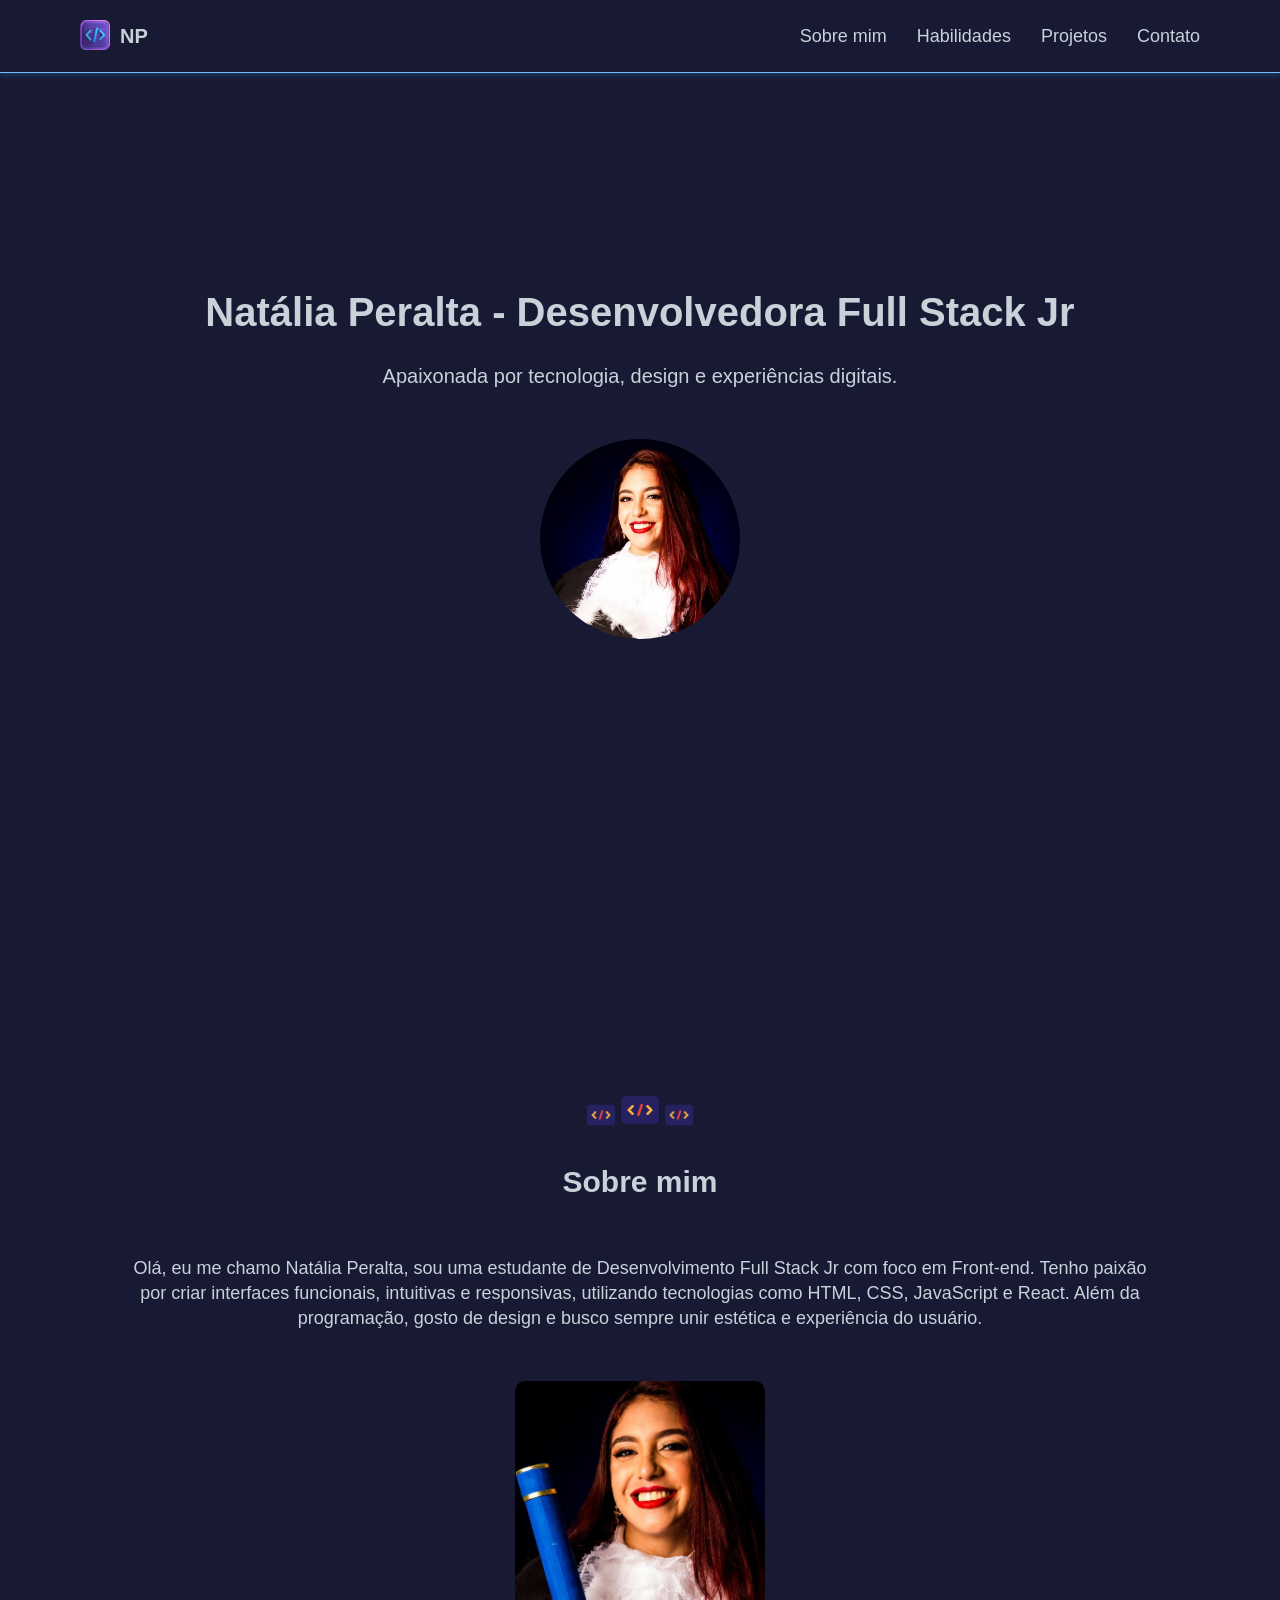
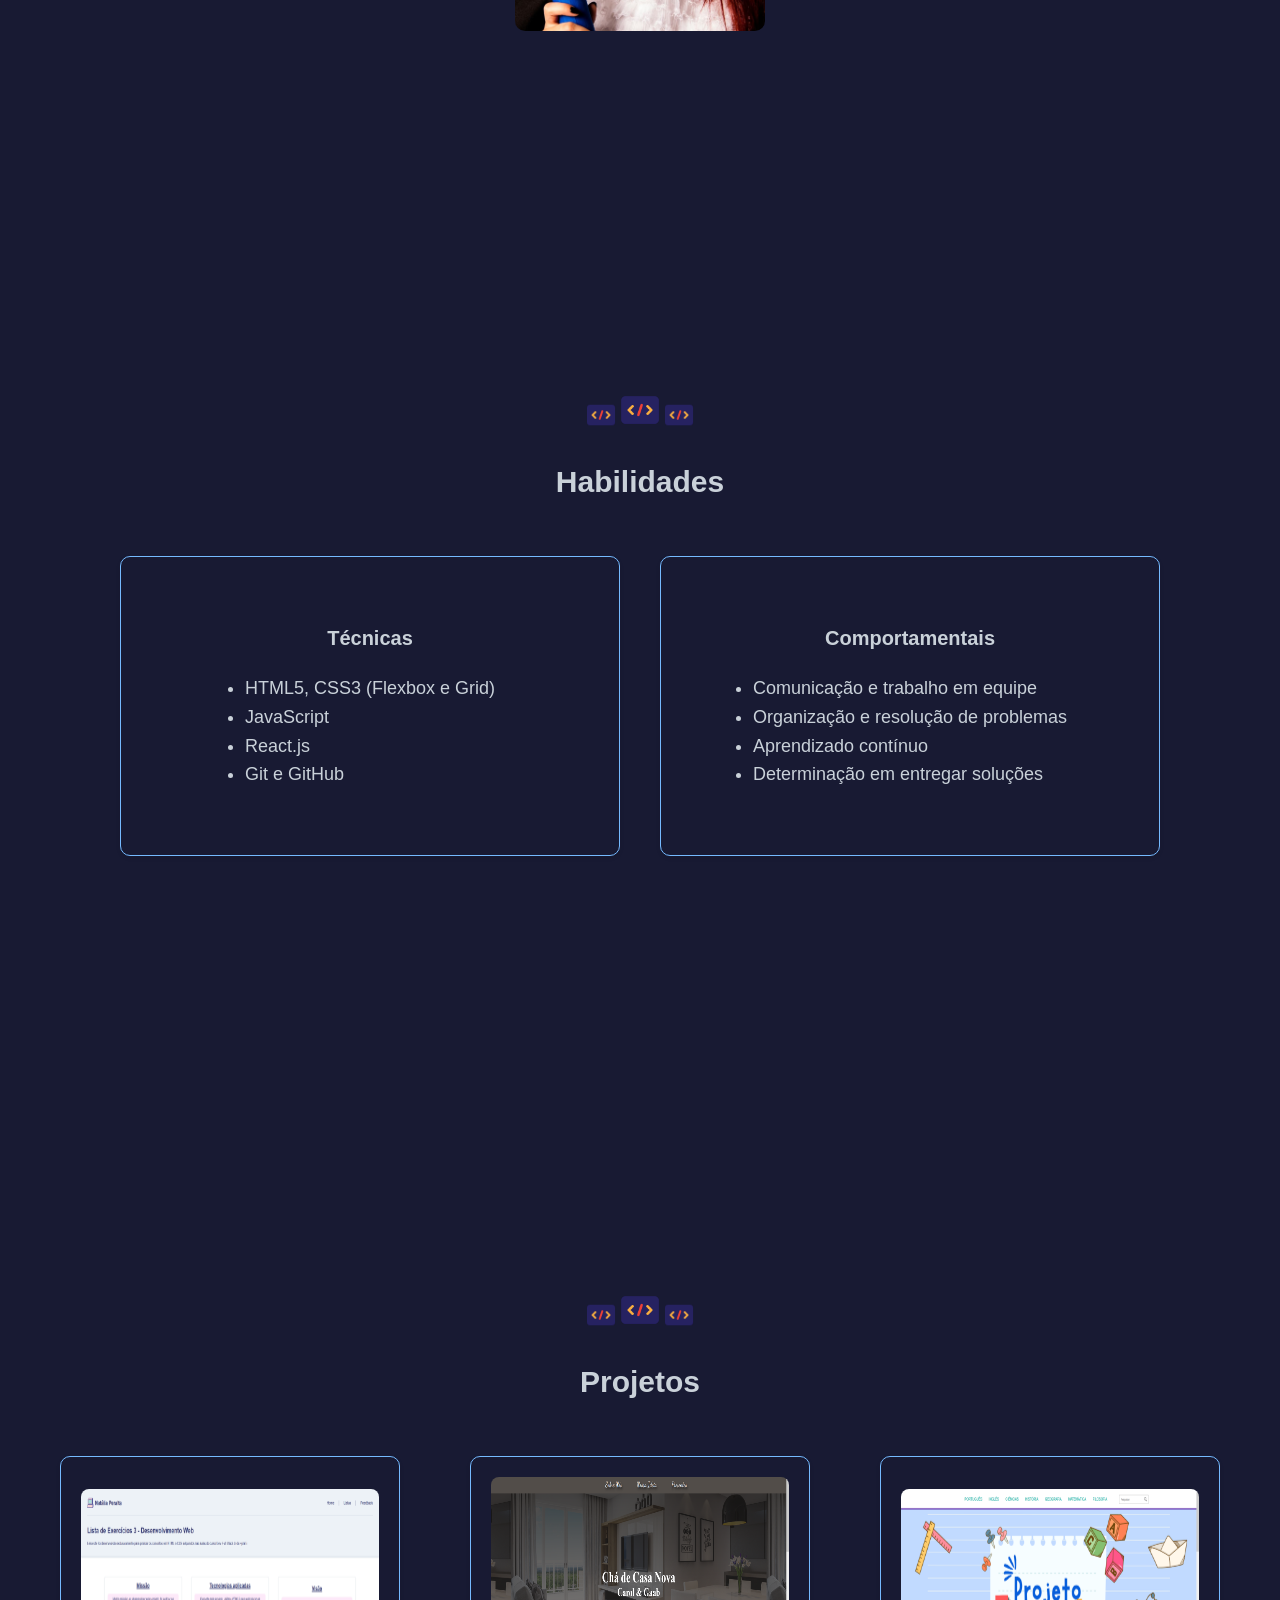
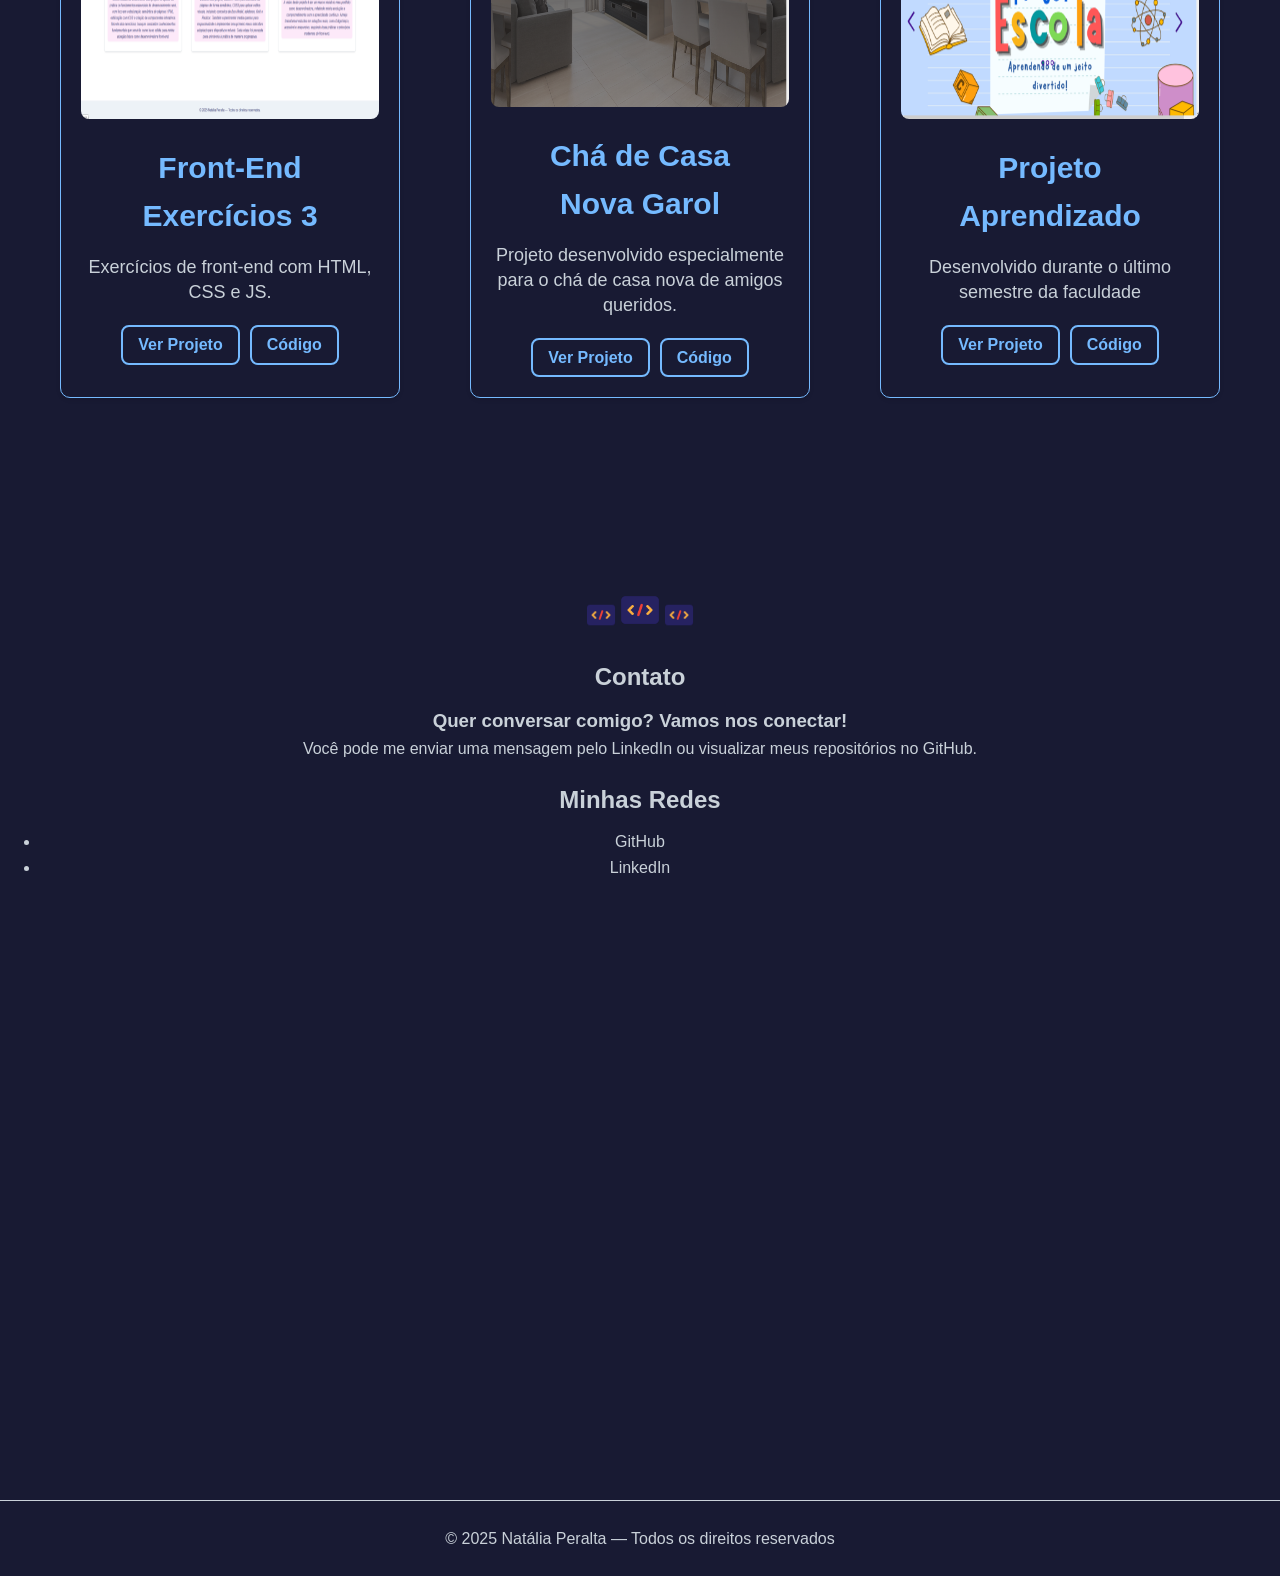
==== commit ffc58ace: "finalizando sections" ====
--- a/perfil.html
+++ b/perfil.html
@@ -99,13 +99,41 @@
                 <img class="icon-2" src="./images/programming.png"> 
                 <img class="icon" src="./images/programming.png">
             </div>
+
             <h2>Projetos</h2>
-            <article>
-                <h3>Meu Projeto X</h3>
-                <p>Este é um projeto desenvolvido durante o curso Dev Full Stack Jr, 
-                   com foco em HTML5 semântico e CSS3. Inclui elementos de responsividade 
-                   e boas práticas de código.</p>
-            </article>
+
+            <div class="projects-container">
+                <div class="card">
+                    <img src="./images/projeto-front-end.png" alt="Projeto front end">
+                    <h2>Front-End Exercícios 3</h2>
+                    <p>Exercícios de front-end com HTML, CSS e JS.</p>
+                
+                <div class="buttons">
+                <a href="https://natiperalta.github.io/front-end-exercicios-3/" target="_blank" class="btn">Ver Projeto</a>
+                <a href="https://github.com/NatiPeralta/front-end-exercicios-3" target="_blank" class="btn secondary">Código</a>
+                </div>
+                </div>
+
+                <div class="card">
+                    <img src="./images/projeto-casa-nova.png" alt="Projeto casa nova">
+                    <h2>Chá de Casa Nova Garol</h2>
+                    <p>Projeto desenvolvido especialmente para o chá de casa nova de amigos queridos.</p>
+                <div class="buttons">
+                    <a href="https://natiperalta.github.io/casa-nova/" target="_blank" class="btn">Ver Projeto</a>
+                    <a href="https://github.com/NatiPeralta/casa-nova" target="_blank" class="btn secondary">Código</a>
+                </div>
+                </div>
+
+                <div class="card">
+                    <img src="./images/projeto-aprendizado.png" alt="Projeto aprendizado">
+                    <h2>Projeto Aprendizado</h2>
+                    <p>Desenvolvido durante o último semestre da faculdade</p>
+                <div class="buttons">
+                    <a href="https://natiperalta.github.io/Projeto-Aprendizado-master/" target="_blank" class="btn">Ver Projeto</a>
+                    <a href="https://github.com/NatiPeralta/Projeto-Aprendizado-master" target="_blank" class="btn">Código</a>
+                </div>
+                </div>
+            </div>
         </section>
 
         <section id="contato" class="contato">
@@ -119,24 +147,18 @@
                 <h3>Quer conversar comigo? Vamos nos conectar!</h3>
                 <p>Você pode me enviar uma mensagem pelo LinkedIn ou visualizar meus repositórios no GitHub.</p>
             </article>
+            <aside>
+            <h2>Minhas Redes</h2>
+            <ul>
+                <li><a href="https://github.com/NatiPeralta" target="_blank">GitHub</a></li>
+                <li><a href="https://www.linkedin.com/in/nat%C3%A1lia-peralta" target="_blank">LinkedIn</a></li>
+            </ul>
+            </aside>
         </section>
     </main>
 
-    <aside>
-        <div class="icon-decor">
-                <img class="icon" src="./images/programming.png"> 
-                <img class="icon-2" src="./images/programming.png"> 
-                <img class="icon" src="./images/programming.png">
-            </div>
-        <h2>Minhas Redes</h2>
-        <ul>
-            <li><a href="https://github.com/NatiPeralta" target="_blank">GitHub</a></li>
-            <li><a href="https://www.linkedin.com/in/nat%C3%A1lia-peralta" target="_blank">LinkedIn</a></li>
-        </ul>
-    </aside>
-
     <footer>
-        <p>&copy; 2025 Natália Peralta — Todos os direitos reservados.</p>
+        <p>&copy; 2025 Natália Peralta — Todos os direitos reservados</p>
     </footer>
 
     <script>  
--- a/styles.css
+++ b/styles.css
@@ -110,7 +110,7 @@
 }
 
 .nav-item a:hover{
-    color: rgb(0, 195, 255);
+    color: #75baff;
 }
 
 .hamburguer{
@@ -169,7 +169,7 @@
     padding-top: 130px;
 }
 
-.texto-sobre h2, .texto-habilidades h2 {
+.texto-sobre h2, .texto-habilidades h2, .projetos h2 {
     padding-bottom: 20px;
     font-size: 30px;
 }
@@ -225,6 +225,89 @@
 
 .habilidades-tec li, .habilidades-comp li{
 	text-align: initial;
+}
+
+.projects-container {
+  display: flex;
+  grid-template-columns: repeat(auto-fit, minmax(300px, 1fr));
+  gap: 30px;
+  justify-content: center;
+}
+
+/* Cards
+.card {
+  background-color: #262261;
+  padding: 20px;
+  margin: 20px;
+  max-width: 500px;
+  width: 100%;
+  border-radius: 12px;
+  box-shadow: 0 4px 8px rgba(0, 0, 0, 0.3);
+  transition: transform 0.3s ease;
+  display: flex;
+  flex-direction: column;
+  justify-content: space-between;
+}
+*/
+
+.card {
+  border: 1px solid #75baff;
+	border-radius: 10px;
+	box-shadow: 0 2px 4px rgba(0, 0, 0, 0.1);
+	padding: 20px;
+	margin: 20px;
+	max-width: 500px;
+    width: 100%;
+	display: flex;
+	flex-direction: column;
+	align-items: center;
+	justify-content: center;
+}
+
+.card:hover {
+  transform: translateY(-5px);
+}
+
+.card img {
+  width: 100%;
+  height: 230px;
+  border-radius: 8px;
+  margin-bottom: 5px;
+}
+
+.card h2 {
+  font-size: 30px;
+  padding-bottom: 5px;
+  color: #75baff;
+}
+
+.card p {
+  font-size: 18px;
+  margin-bottom: 20px;
+  color: #c9d1d9;
+}
+
+/* Botões */
+.buttons {
+  display: flex;
+  gap: 10px;
+  justify-content: center;
+}
+
+.btn {
+  text-decoration: none;
+  padding: 5px 15px;
+  border-radius: 8px;
+  background-color: transparent;
+  border: 2px solid #75baff;
+  color: #75baff;
+  font-weight: bold;
+  transition: background-color 0.3s;
+}
+
+.btn:hover {
+  background-color: #75baff;
+  color: #181a33;
 }
 
 h1 {
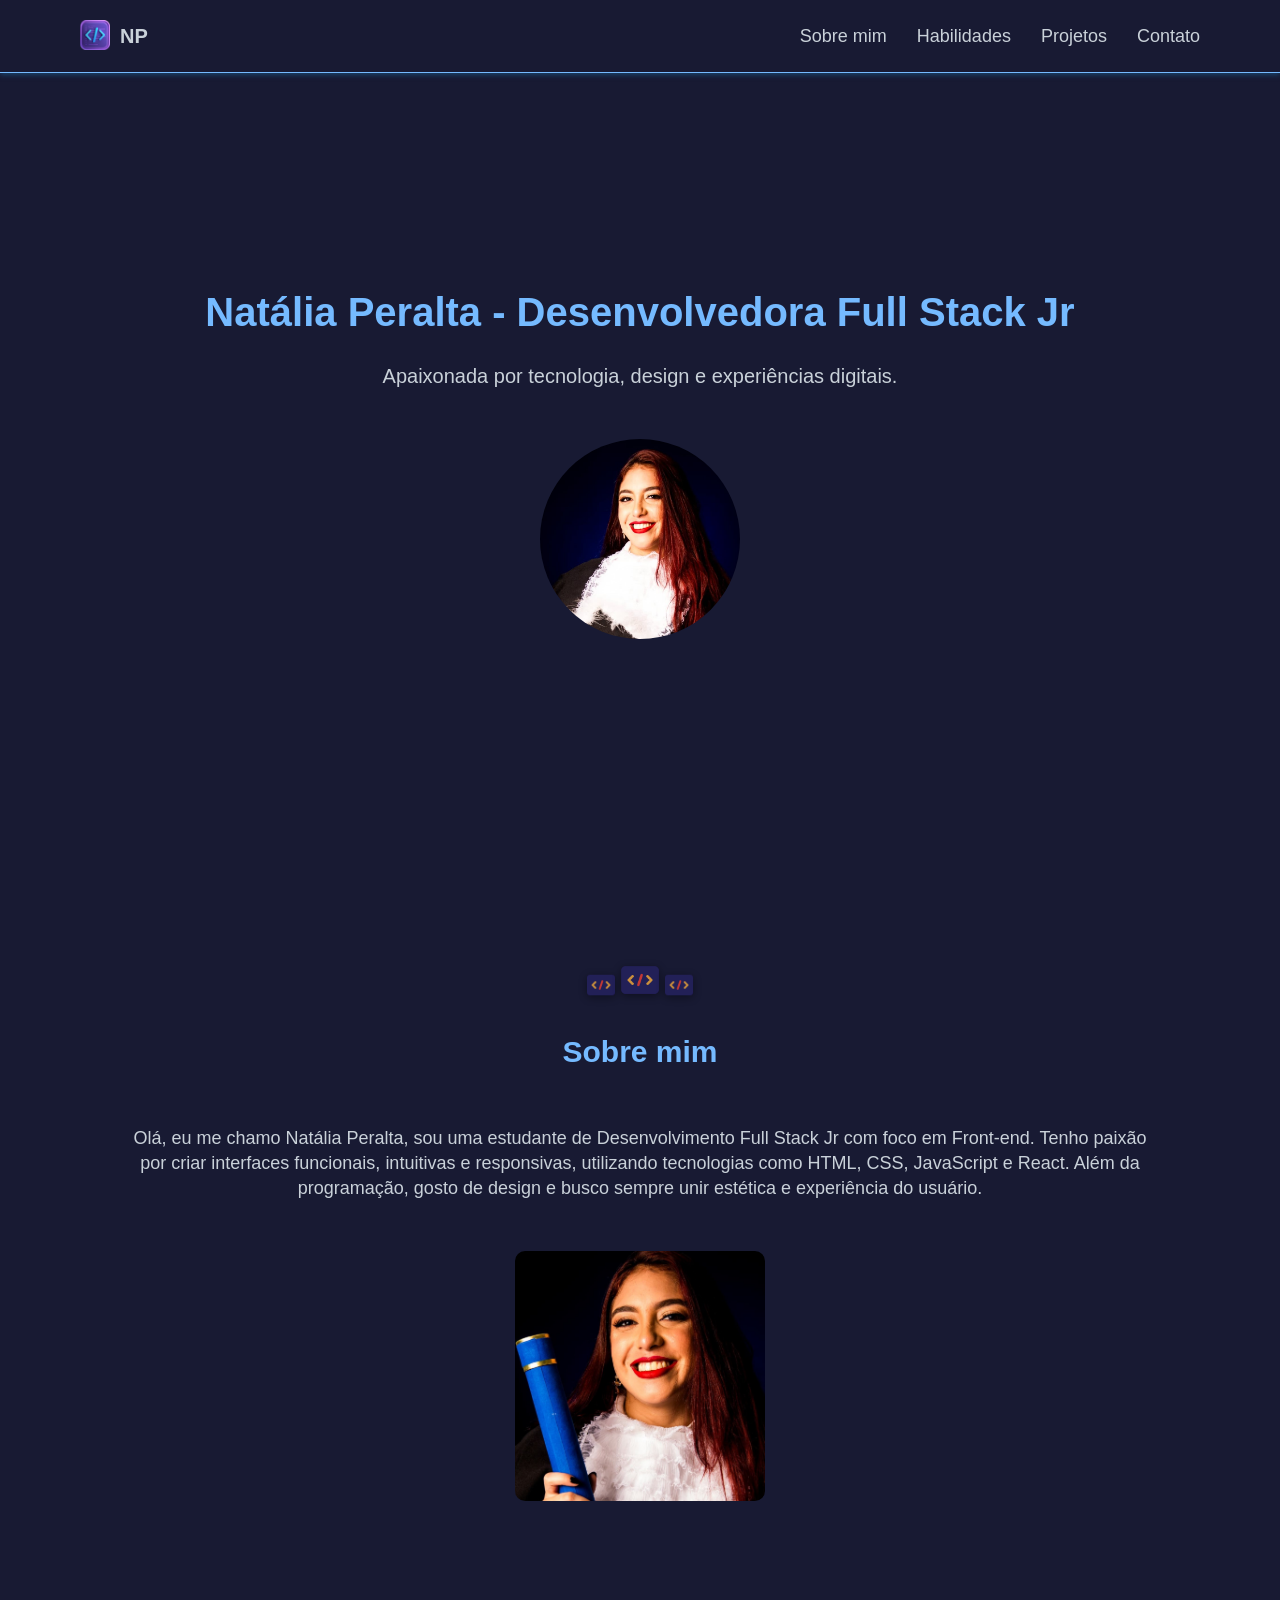
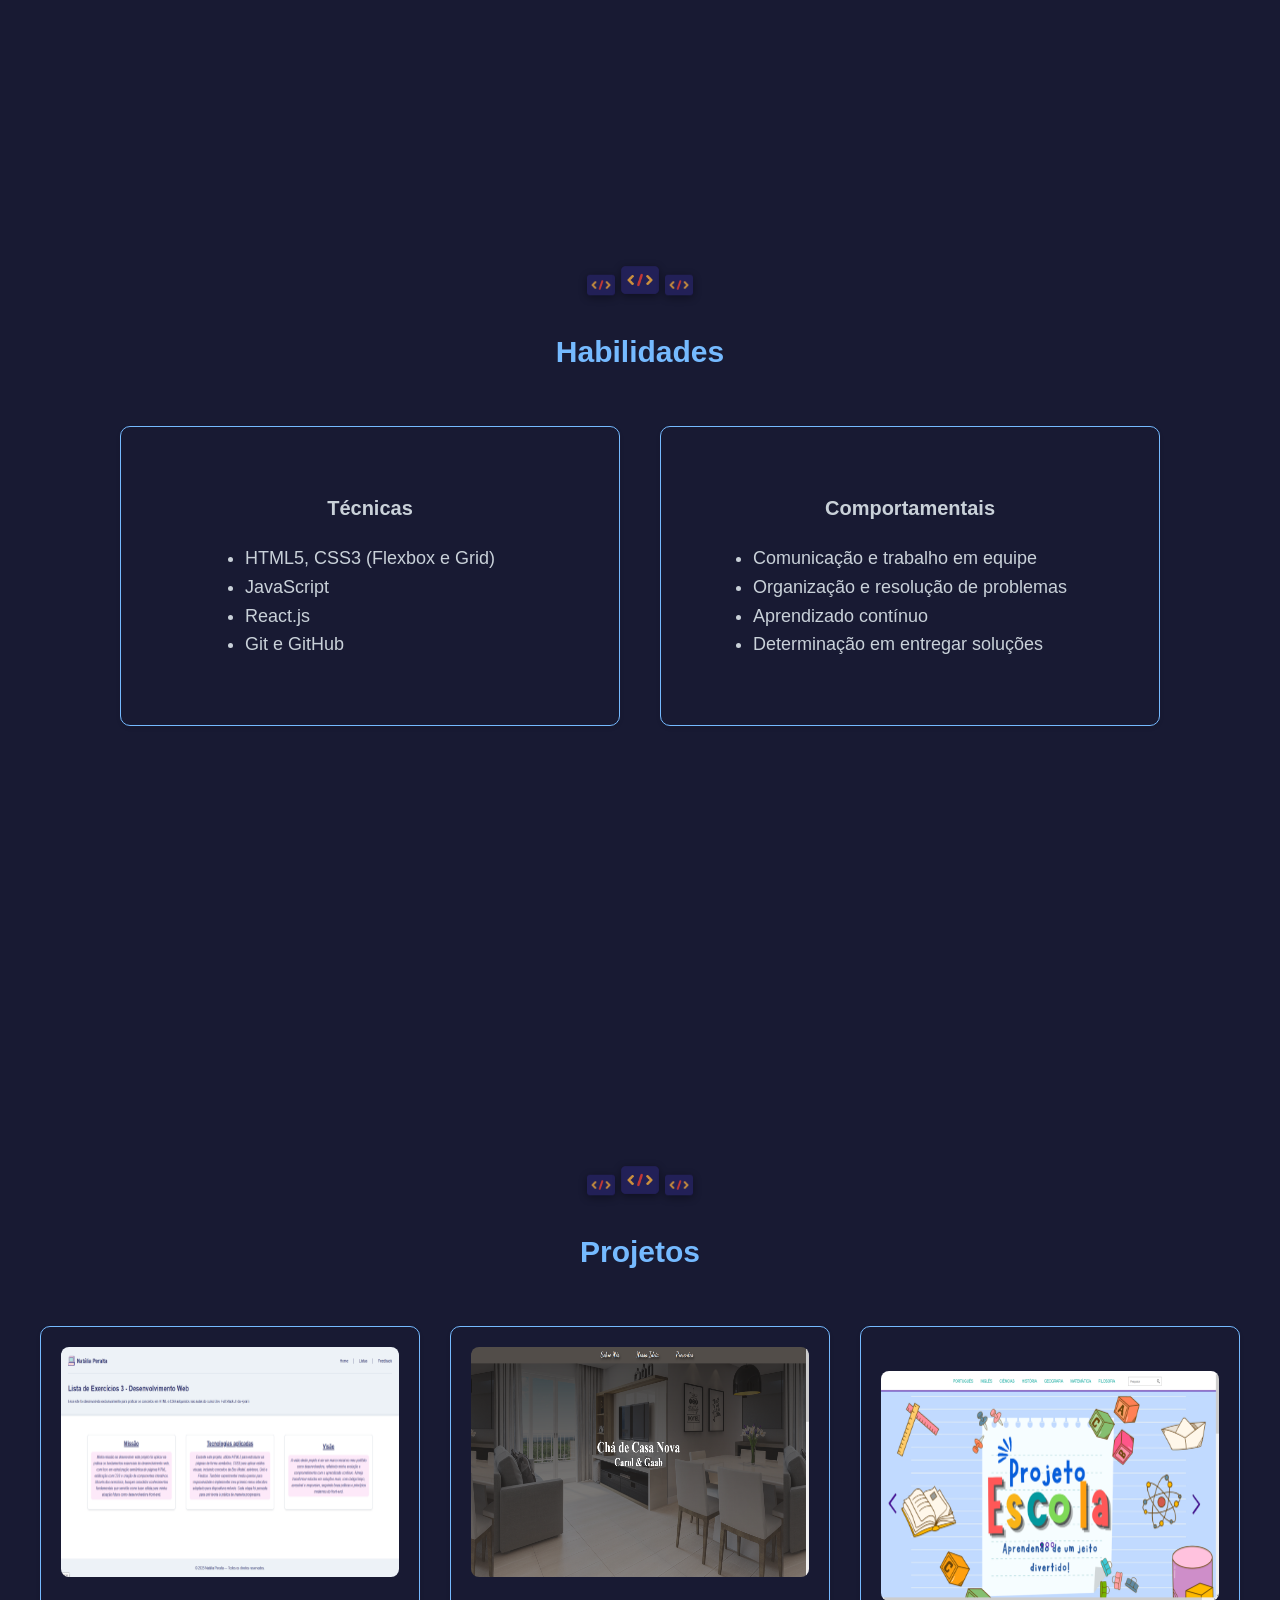
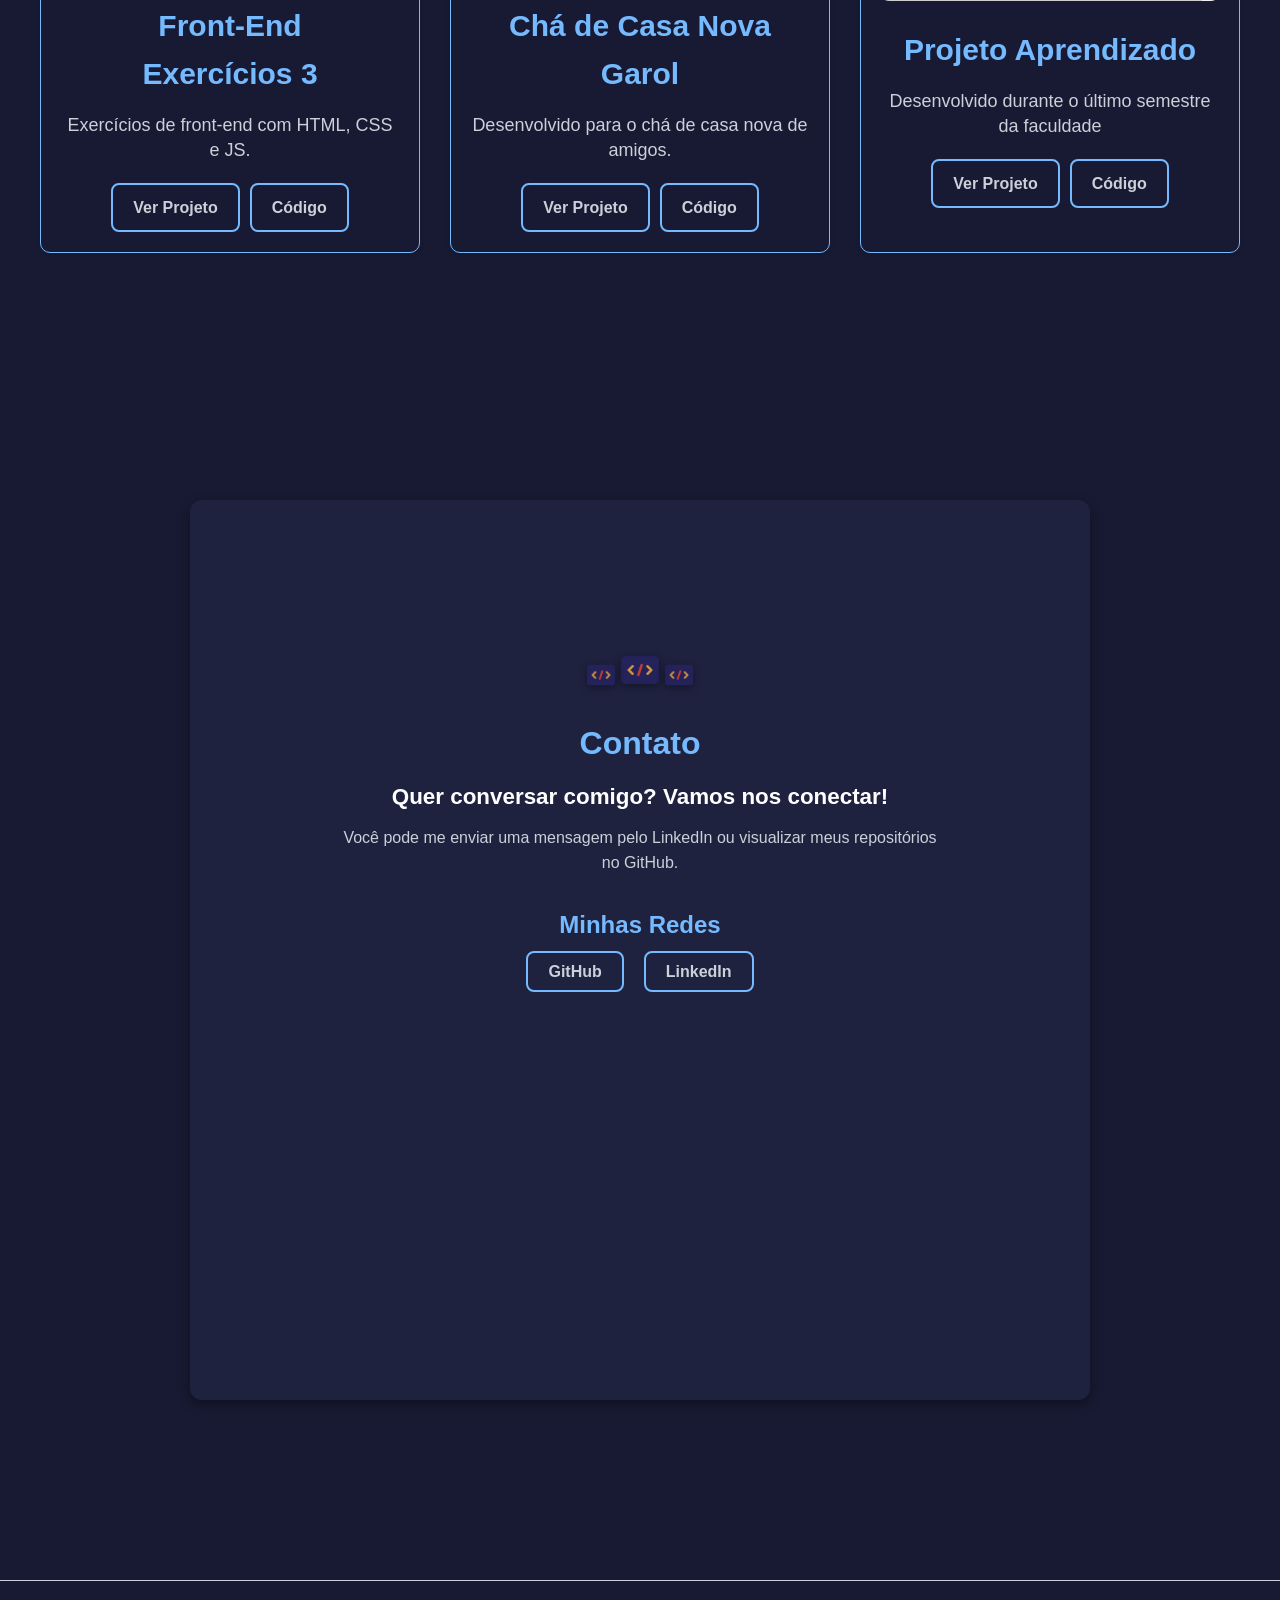
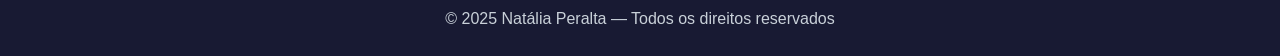
==== commit 7904fb9b: "finalizando responsividade" ====
--- a/perfil.html
+++ b/perfil.html
@@ -39,7 +39,7 @@
     </header>
 
     <main>
-        <section id="sobre-mim" class="sobre-mim">
+        <section id="sobre-mim" class="sobre-mim reveal">
             <div class="icon-decor">
                 <img class="icon" src="./images/programming.png"> 
                 <img class="icon-2" src="./images/programming.png"> 
@@ -60,7 +60,7 @@
         </div>
         </section>
 
-        <section id="habilidades" class="habilidades">
+        <section id="habilidades" class="habilidades reveal">
             <div class="icon-decor">
                 <img class="icon" src="./images/programming.png"> 
                 <img class="icon-2" src="./images/programming.png"> 
@@ -93,7 +93,7 @@
         </div>
         </section>
 
-        <section id="projetos" class="projetos">
+        <section id="projetos" class="projetos reveal">
             <div class="icon-decor">
                 <img class="icon" src="./images/programming.png"> 
                 <img class="icon-2" src="./images/programming.png"> 
@@ -117,7 +117,7 @@
                 <div class="card">
                     <img src="./images/projeto-casa-nova.png" alt="Projeto casa nova">
                     <h2>Chá de Casa Nova Garol</h2>
-                    <p>Projeto desenvolvido especialmente para o chá de casa nova de amigos queridos.</p>
+                    <p>Desenvolvido para o chá de casa nova de amigos.</p>
                 <div class="buttons">
                     <a href="https://natiperalta.github.io/casa-nova/" target="_blank" class="btn">Ver Projeto</a>
                     <a href="https://github.com/NatiPeralta/casa-nova" target="_blank" class="btn secondary">Código</a>
@@ -136,7 +136,7 @@
             </div>
         </section>
 
-        <section id="contato" class="contato">
+        <section id="contato" class="contato reveal">
             <div class="icon-decor">
                 <img class="icon" src="./images/programming.png"> 
                 <img class="icon-2" src="./images/programming.png"> 
@@ -161,22 +161,6 @@
         <p>&copy; 2025 Natália Peralta — Todos os direitos reservados</p>
     </footer>
 
-    <script>  
-    const hamburguer = document.querySelector('.hamburguer');
-    const navMenu = document.querySelector('.nav-menu');
-
-    hamburguer.addEventListener('click', () => {
-        navMenu.classList.toggle('active');
-        hamburguer.classList.toggle('active');
-    });
-
-    // Fecha o menu quando um link for clicado
-    document.querySelectorAll('.nav-link').forEach(link =>
-        link.addEventListener('click', () => {
-            navMenu.classList.remove('active');
-            hamburguer.classList.remove('active');
-        })
-    );
-</script>
+<script src="./app.js"></script>
 </body>
 </html>
--- a/styles.css
+++ b/styles.css
@@ -60,8 +60,20 @@
     border-top: 1px solid #c9d1d9;
 }
 
-/*TESTES EM CSS*/
-
+/* Estado inicial (escondido) */
+.reveal {
+    opacity: 0;
+    transform: translateY(50px);
+    transition: all 0.8s ease;
+}
+
+/* Estado final (quando visível) */
+.reveal.active {
+    opacity: 1;
+    transform: translateY(0);
+}
+
+/* Sections e elementos */
 
 img {
     width: 30px;
@@ -165,13 +177,10 @@
     border-radius: 100px;
 }
 
-.icon-decor{
-    padding-top: 130px;
-}
-
 .texto-sobre h2, .texto-habilidades h2, .projetos h2 {
     padding-bottom: 20px;
     font-size: 30px;
+    color: #75baff;
 }
 
 .texto-sobre article{
@@ -227,28 +236,17 @@
 	text-align: initial;
 }
 
+.habilidades-tec:hover, .habilidades-comp:hover {
+  transform: translateY(-5px);
+  transition: transform 0.3s ease, box-shadow 0.3s ease;
+}
+
 .projects-container {
-  display: flex;
+  display: grid;
   grid-template-columns: repeat(auto-fit, minmax(300px, 1fr));
   gap: 30px;
-  justify-content: center;
-}
-
-/* Cards
-.card {
-  background-color: #262261;
-  padding: 20px;
-  margin: 20px;
-  max-width: 500px;
-  width: 100%;
-  border-radius: 12px;
-  box-shadow: 0 4px 8px rgba(0, 0, 0, 0.3);
-  transition: transform 0.3s ease;
-  display: flex;
-  flex-direction: column;
-  justify-content: space-between;
-}
-*/
+  justify-items: center;
+}
 
 .card {
   border: 1px solid #75baff;
@@ -262,6 +260,7 @@
 	flex-direction: column;
 	align-items: center;
 	justify-content: center;
+    transition: transform 0.3s ease, box-shadow 0.3s ease;
 }
 
 .card:hover {
@@ -287,7 +286,6 @@
   color: #c9d1d9;
 }
 
-/* Botões */
 .buttons {
   display: flex;
   gap: 10px;
@@ -296,13 +294,11 @@
 
 .btn {
   text-decoration: none;
-  padding: 5px 15px;
+  font-weight: bold;
+  padding: 10px 20px;
+  border: 2px solid #75baff;
   border-radius: 8px;
-  background-color: transparent;
-  border: 2px solid #75baff;
-  color: #75baff;
-  font-weight: bold;
-  transition: background-color 0.3s;
+  transition: all 0.3s ease;
 }
 
 .btn:hover {
@@ -310,8 +306,106 @@
   color: #181a33;
 }
 
+.contato {
+    background-color: #1f223f;
+    color: #c9d1d9;
+    padding: 150px 20px;
+    text-align: center;
+    border-radius: 12px;
+    margin: 40px auto;
+    max-width: 900px;
+    box-shadow: 0 4px 12px rgba(0, 0, 0, 0.4);
+    position: relative;
+    overflow: hidden;
+}
+
+.icon, .icon-2 {
+    opacity: 0.8;
+    filter: drop-shadow(0 2px 4px rgba(0, 0, 0, 0.5));
+    animation: pulse 2s infinite alternate ease-in-out;
+}
+
+/* Animação leve nos ícones */
+@keyframes pulse {
+    0% { transform: scale(1); }
+    100% { transform: scale(1.1); }
+}
+
+.contato h2 {
+    font-size: 2rem;
+    color: #75baff;
+    margin-bottom: 10px;
+}
+
+.contato article h3 {
+    font-size: 1.4rem;
+    margin-bottom: 10px;
+    color: #fff;
+}
+
+.contato article p {
+    font-size: 1rem;
+    line-height: 1.6;
+    max-width: 600px;
+    margin: 0 auto 30px auto;
+}
+
+.contato aside h2 {
+    font-size: 1.5rem;
+    margin-bottom: 15px;
+    color: #75baff;
+}
+
+.contato ul {
+    list-style: none;
+    display: flex;
+    justify-content: center;
+    gap: 20px;
+    padding: 0;
+    margin-top: 10px;
+}
+
+.contato ul li a {
+    text-decoration: none;
+    color: #c9d1d9;
+    font-weight: bold;
+    padding: 10px 20px;
+    border: 2px solid #75baff;
+    border-radius: 8px;
+    transition: all 0.3s ease;
+}
+
+.contato ul li a:hover {
+    background-color: #75baff;
+    color: #181a33;
+    transform: scale(1.05);
+}
+
+/* Responsividade */
+@media (max-width: 600px) {
+    .contato {
+        padding: 40px 10px;
+    }
+
+    .contato h2 {
+        font-size: 1.5rem;
+    }
+
+    .contato ul {
+        flex-direction: column;
+        gap: 15px;
+    }
+
+    .contato ul li a {
+        display: inline-block;
+        width: 100%;
+        max-width: 250px;
+        text-align: center;
+    }
+}
+
 h1 {
-    color: #c9d1d9;
+    color: #75baff;
     margin-bottom: 20px;
     margin-top: 100px;
     font-size: 40px;
@@ -379,4 +473,23 @@
     font-size: 16px;
     }
 
+    .projects-container {
+    grid-template-columns: 1fr;
+    padding: 20px;
+}
+
+    .card {
+        max-width: 100%;
+    }
+
+    .buttons {
+        flex-direction: column;
+        gap: 10px;
+    }
+
+    .btn, .btn.secondary {
+        width: 100%;
+        text-align: center;
+    }
+
 }
